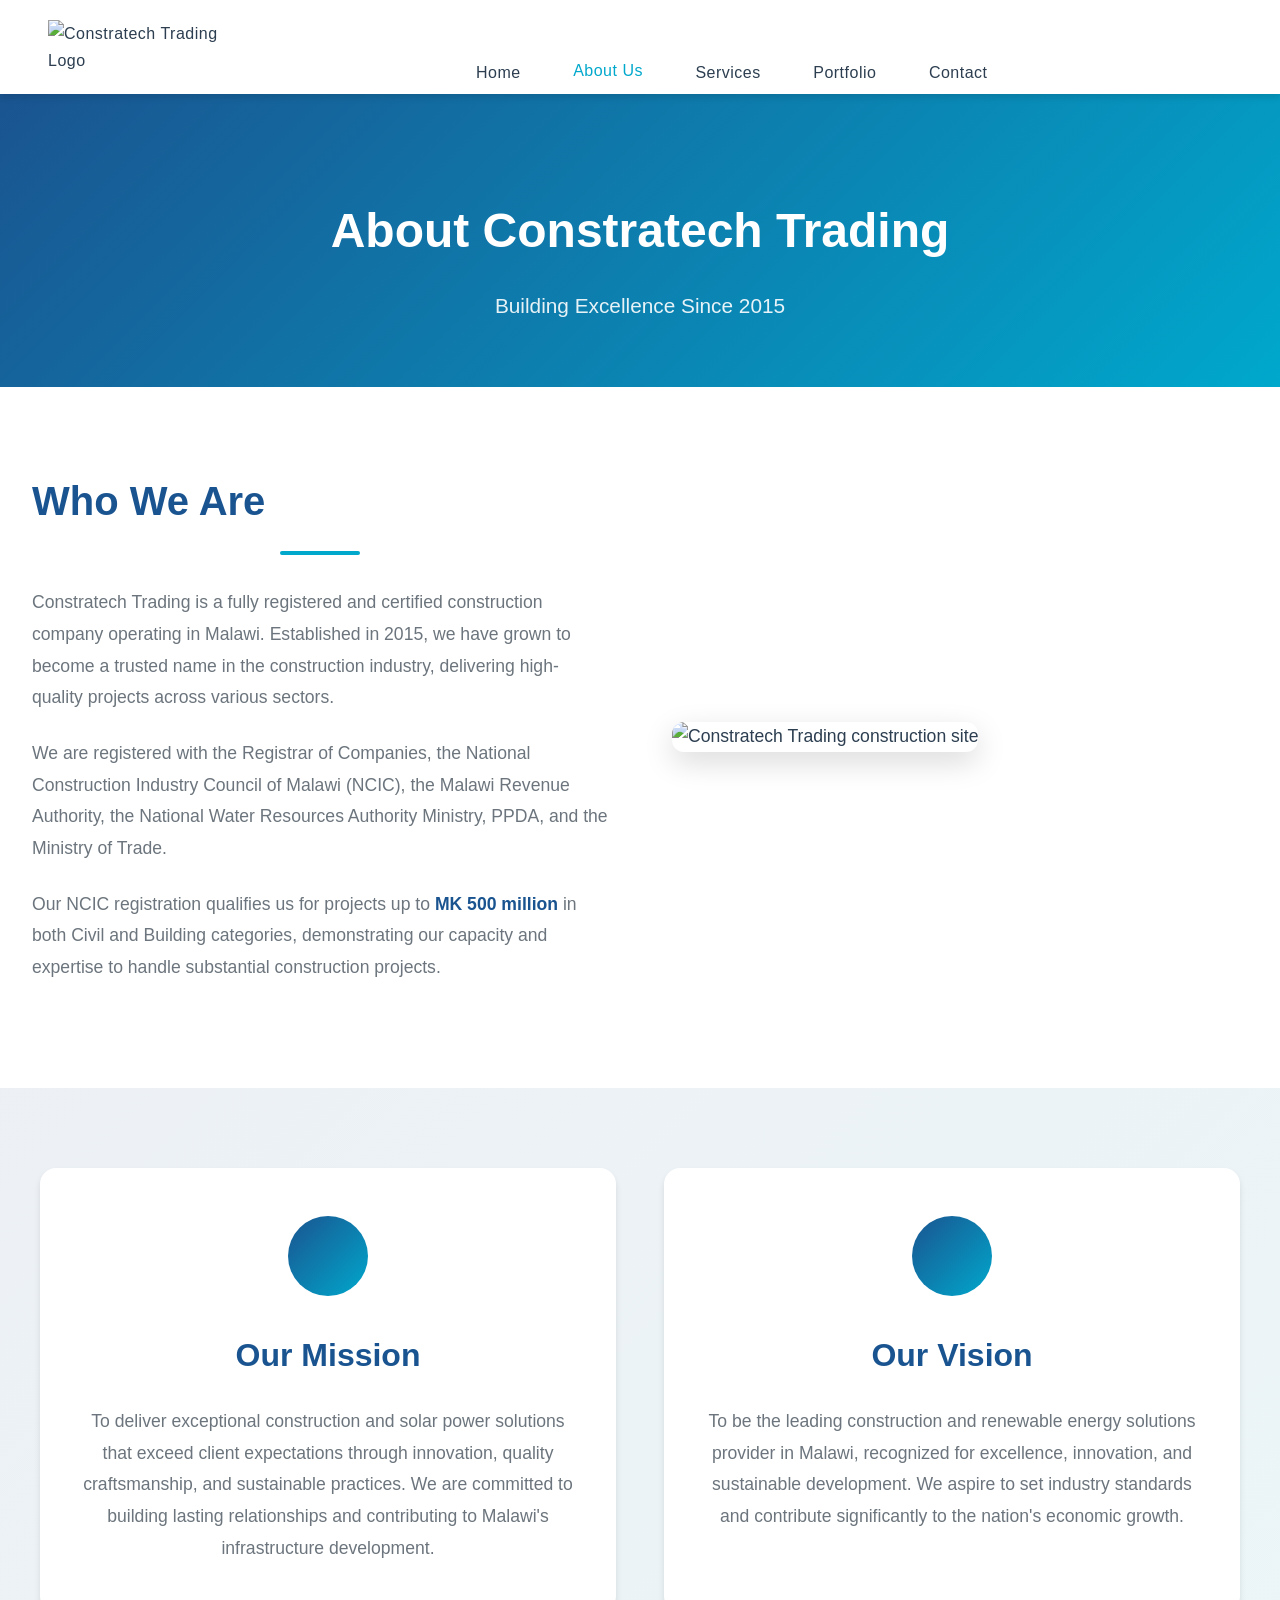
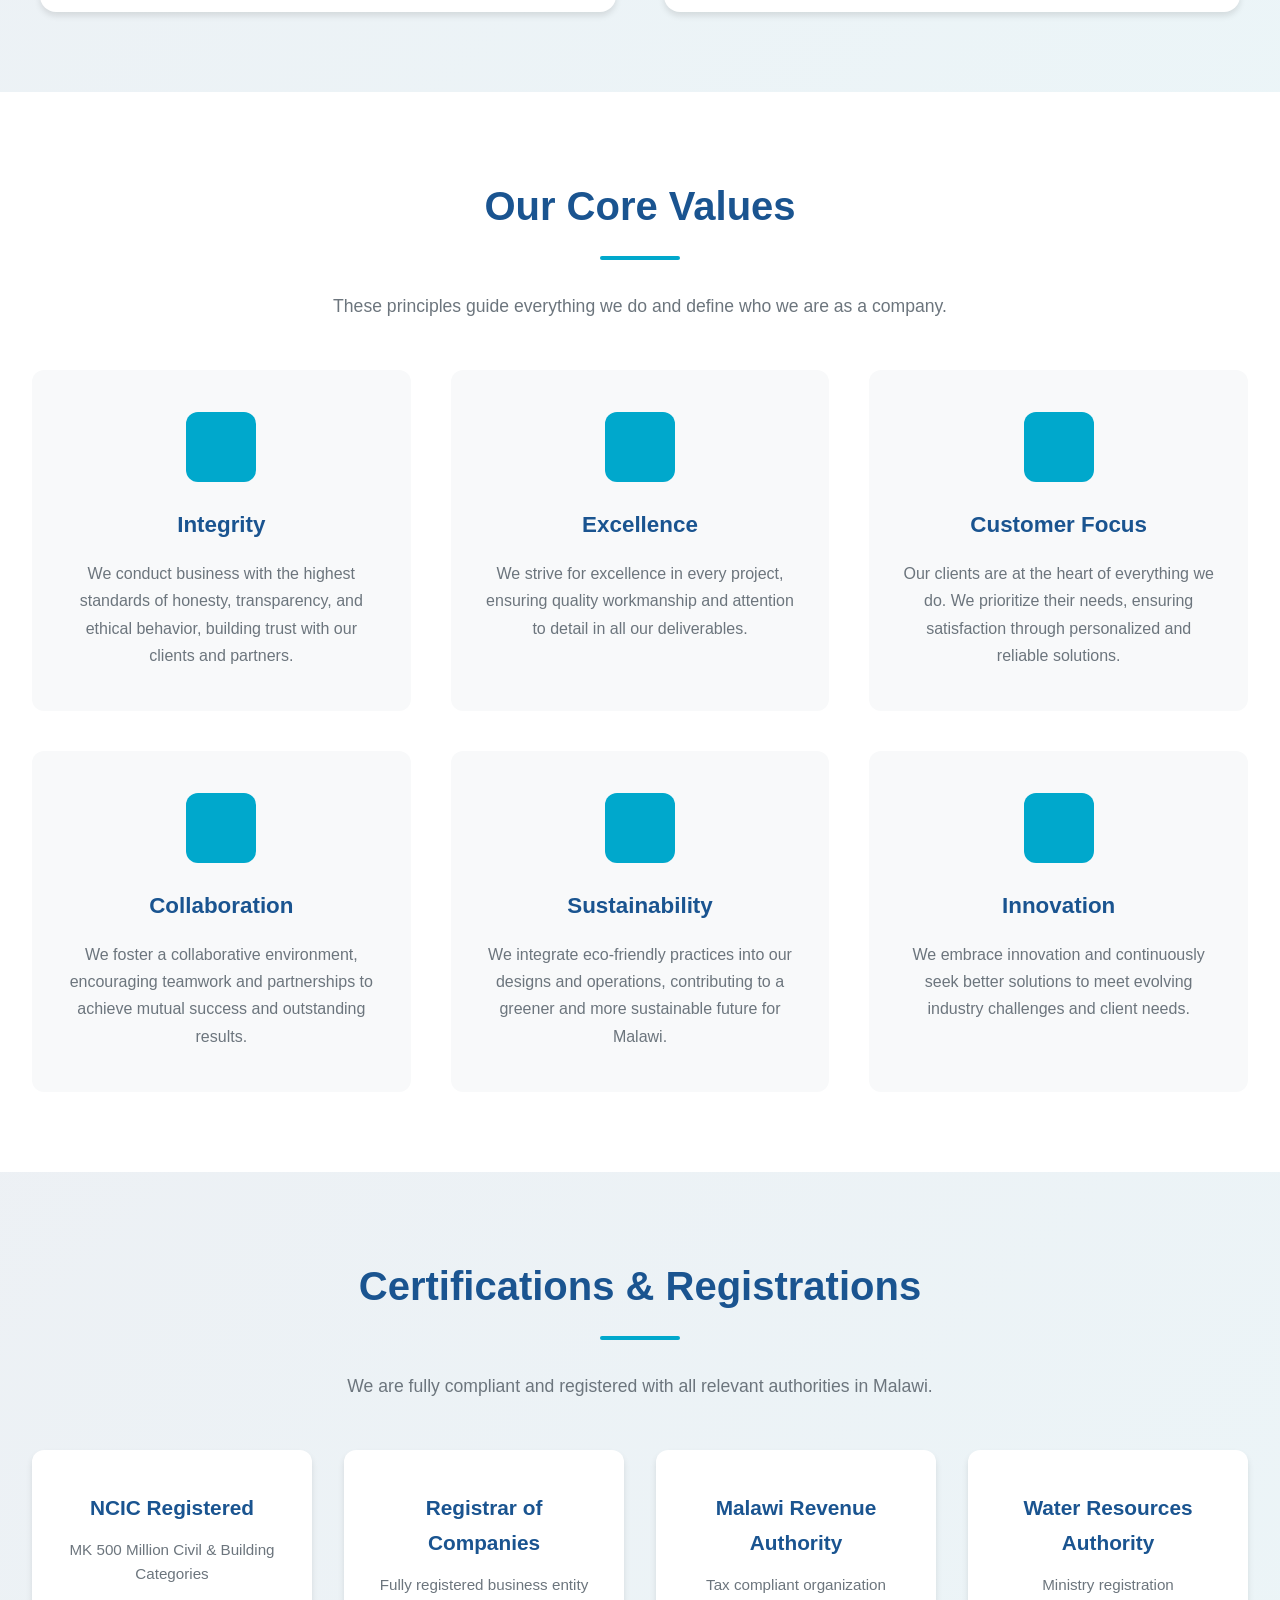
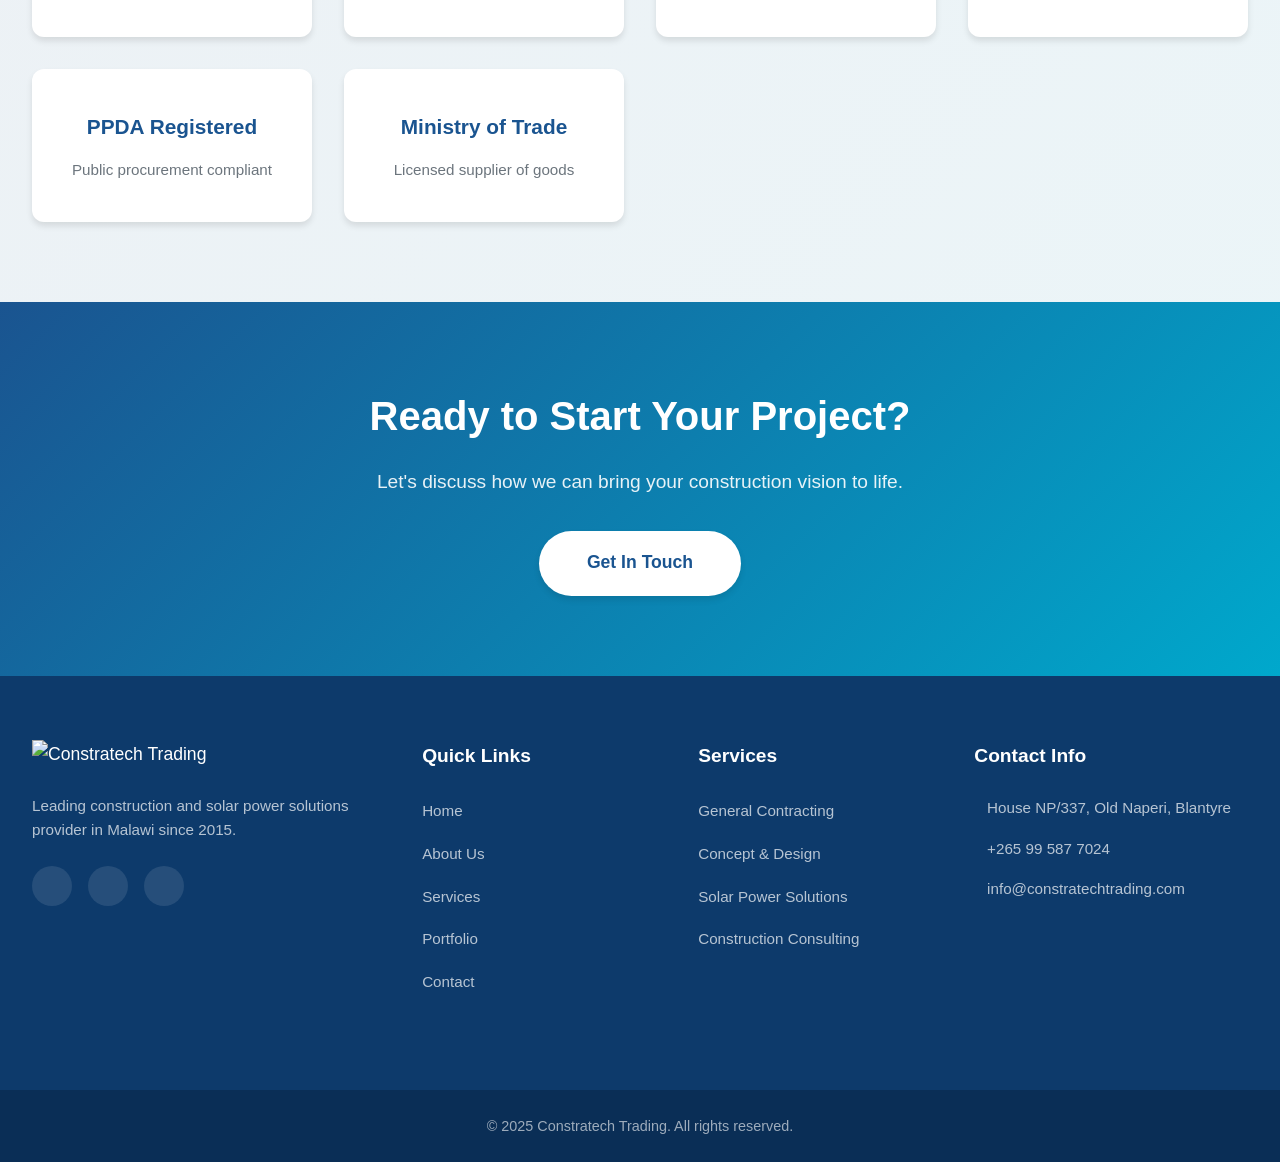
==== about.html @ d58055e9 "updated the whole site" ====
<!DOCTYPE html>
<html lang="en">
<head>
    <meta charset="UTF-8">
    <meta http-equiv="X-UA-Compatible" content="IE=edge">
    <meta name="viewport" content="width=device-width, initial-scale=1.0">
    <link rel="stylesheet" href="https://cdnjs.cloudflare.com/ajax/libs/normalize/7.0.0/normalize.min.css">
    <script src="https://kit.fontawesome.com/1965b02a29.js" crossorigin="anonymous"></script> 
    <!--Fonts-->
    <link href="https://fonts.googleapis.com/css?family=Source+Code+Pro:400,900|Source+Sans+Pro:300,900&display=swap" rel="stylesheet">
    
    <title>About Us - Constratech Trading</title>
    <link rel="stylesheet" href="style.css">
    <link rel="stylesheet" href="about.css">
    <meta name="description" content="Learn more about Constratech Trading - A leading construction and solar solutions company in Malawi since 2015.">
</head>

<body>
    <header>
        <nav class="navbar" id="nav-top">
            <div class="logo">
               <a href="index.html"><img class="img-logo" src="img/logo.jpg" alt="Constratech Trading logo"></a>
           </div>
           <div>
             <ul class="navlinks" id="menu">
               <li><a href="index.html#home" class="Nav__link">home</a></li>
               <li><a href="about.html" class="Nav__link active">about us</a></li>
               <li><a href="index.html#services" class="Nav__link">services</a></li>
               <li><a href="index.html#portfolio" class="Nav__link">portfolio</a></li>
               <li><a href="contact.html" class="Nav__link">contact</a></li>
       </ul>
           </div>
           
          <button class="hamburger">
           <span class="bar"></span>
       </button>
       </nav>
    </header>
    
    <!--Mobile Nav-->
    <nav class="mobile-nav">
   <ul>
        <a href="index.html#home" class="nav__link">Home</a>
        <a href="about.html" class="nav__link active">About Us</a>
        <a href="index.html#services" class="nav__link">Services</a>
        <a href="index.html#portfolio" class="nav__link">Portfolio</a>
        <a href="contact.html" class="nav__link">Contact</a>
  </ul>
    </nav>

    <!-- About Hero Section -->
    <section class="about-hero">
        <div class="about-hero-content">
            <h1>About Constratech Trading</h1>
            <p>Building Excellence Since 2015</p>
        </div>
    </section>

    <!-- Company Overview -->
    <section class="company-overview">
        <div class="overview-container">
            <div class="overview-content">
                <h2>Who We Are</h2>
                <div class="title-underline"></div>
                <p>Constratech Trading is a fully registered and certified construction company operating in Malawi. Established in 2015, we have grown to become a trusted name in the construction industry, delivering high-quality projects across various sectors.</p>
                <p>We are registered with the Registrar of Companies, the National Construction Industry Council of Malawi (NCIC), the Malawi Revenue Authority, the National Water Resources Authority Ministry, PPDA, and the Ministry of Trade.</p>
                <p>Our NCIC registration qualifies us for projects up to <strong>MK 500 million</strong> in both Civil and Building categories, demonstrating our capacity and expertise to handle substantial construction projects.</p>
            </div>
            <div class="overview-image">
                <img src="img/About_Us.jpg" alt="Constratech Trading construction site">
            </div>
        </div>
    </section>

    <!-- Mission & Vision -->
    <section class="mission-vision">
        <div class="mv-container">
            <div class="mv-card">
                <div class="mv-icon">
                    <i class="fa-solid fa-bullseye"></i>
                </div>
                <h3>Our Mission</h3>
                <p>To deliver exceptional construction and solar power solutions that exceed client expectations through innovation, quality craftsmanship, and sustainable practices. We are committed to building lasting relationships and contributing to Malawi's infrastructure development.</p>
            </div>
            
            <div class="mv-card">
                <div class="mv-icon">
                    <i class="fa-solid fa-eye"></i>
                </div>
                <h3>Our Vision</h3>
                <p>To be the leading construction and renewable energy solutions provider in Malawi, recognized for excellence, innovation, and sustainable development. We aspire to set industry standards and contribute significantly to the nation's economic growth.</p>
            </div>
        </div>
    </section>

    <!-- Core Values -->
    <section class="core-values">
        <div class="values-container">
            <h2>Our Core Values</h2>
            <div class="title-underline"></div>
            <p class="values-intro">These principles guide everything we do and define who we are as a company.</p>
            
            <div class="values-grid">
                <div class="value-card">
                    <div class="value-icon">
                        <i class="fa-solid fa-shield-halved"></i>
                    </div>
                    <h4>Integrity</h4>
                    <p>We conduct business with the highest standards of honesty, transparency, and ethical behavior, building trust with our clients and partners.</p>
                </div>

                <div class="value-card">
                    <div class="value-icon">
                        <i class="fa-solid fa-award"></i>
                    </div>
                    <h4>Excellence</h4>
                    <p>We strive for excellence in every project, ensuring quality workmanship and attention to detail in all our deliverables.</p>
                </div>

                <div class="value-card">
                    <div class="value-icon">
                        <i class="fa-solid fa-users"></i>
                    </div>
                    <h4>Customer Focus</h4>
                    <p>Our clients are at the heart of everything we do. We prioritize their needs, ensuring satisfaction through personalized and reliable solutions.</p>
                </div>

                <div class="value-card">
                    <div class="value-icon">
                        <i class="fa-solid fa-handshake"></i>
                    </div>
                    <h4>Collaboration</h4>
                    <p>We foster a collaborative environment, encouraging teamwork and partnerships to achieve mutual success and outstanding results.</p>
                </div>

                <div class="value-card">
                    <div class="value-icon">
                        <i class="fa-solid fa-leaf"></i>
                    </div>
                    <h4>Sustainability</h4>
                    <p>We integrate eco-friendly practices into our designs and operations, contributing to a greener and more sustainable future for Malawi.</p>
                </div>

                <div class="value-card">
                    <div class="value-icon">
                        <i class="fa-solid fa-lightbulb"></i>
                    </div>
                    <h4>Innovation</h4>
                    <p>We embrace innovation and continuously seek better solutions to meet evolving industry challenges and client needs.</p>
                </div>
            </div>
        </div>
    </section>

    <!-- Certifications & Registrations -->
    <section class="certifications">
        <div class="cert-container">
            <h2>Certifications & Registrations</h2>
            <div class="title-underline"></div>
            <p class="cert-intro">We are fully compliant and registered with all relevant authorities in Malawi.</p>
            
            <div class="cert-grid">
                <div class="cert-item">
                    <i class="fa-solid fa-certificate"></i>
                    <h4>NCIC Registered</h4>
                    <p>MK 500 Million Civil & Building Categories</p>
                </div>
                
                <div class="cert-item">
                    <i class="fa-solid fa-building"></i>
                    <h4>Registrar of Companies</h4>
                    <p>Fully registered business entity</p>
                </div>
                
                <div class="cert-item">
                    <i class="fa-solid fa-file-invoice-dollar"></i>
                    <h4>Malawi Revenue Authority</h4>
                    <p>Tax compliant organization</p>
                </div>
                
                <div class="cert-item">
                    <i class="fa-solid fa-water"></i>
                    <h4>Water Resources Authority</h4>
                    <p>Ministry registration</p>
                </div>
                
                <div class="cert-item">
                    <i class="fa-solid fa-gavel"></i>
                    <h4>PPDA Registered</h4>
                    <p>Public procurement compliant</p>
                </div>
                
                <div class="cert-item">
                    <i class="fa-solid fa-store"></i>
                    <h4>Ministry of Trade</h4>
                    <p>Licensed supplier of goods</p>
                </div>
            </div>
        </div>
    </section>

    <!-- CTA Section -->
    <section class="about-cta">
        <div class="cta-content">
            <h2>Ready to Start Your Project?</h2>
            <p>Let's discuss how we can bring your construction vision to life.</p>
            <a href="contact.html" class="cta-button">Get In Touch</a>
        </div>
    </section>

    <!-- Footer -->
    <footer>
        <div class="footer-main">
            <div class="footer-container">
                <div class="footer-column">
                    <div class="footer-logo">
                        <img src="img/logo.jpg" alt="Constratech Trading">
                    </div>
                    <p class="footer-description">
                        Leading construction and solar power solutions provider in Malawi since 2015.
                    </p>
                    <div class="social-links">
                        <a href="#" aria-label="Facebook"><i class="fa-brands fa-facebook"></i></a>
                        <a href="#" aria-label="LinkedIn"><i class="fa-brands fa-linkedin"></i></a>
                        <a href="#" aria-label="Twitter"><i class="fa-brands fa-twitter"></i></a>
                    </div>
                </div>

                <div class="footer-column">
                    <h3>Quick Links</h3>
                    <ul class="footer-links">
                        <li><a href="index.html">Home</a></li>
                        <li><a href="about.html">About Us</a></li>
                        <li><a href="index.html#services">Services</a></li>
                        <li><a href="index.html#portfolio">Portfolio</a></li>
                        <li><a href="contact.html">Contact</a></li>
                    </ul>
                </div>

                <div class="footer-column">
                    <h3>Services</h3>
                    <ul class="footer-links">
                        <li><a href="index.html#services">General Contracting</a></li>
                        <li><a href="index.html#services">Concept & Design</a></li>
                        <li><a href="index.html#services">Solar Power Solutions</a></li>
                        <li><a href="index.html#services">Construction Consulting</a></li>
                    </ul>
                </div>

                <div class="footer-column">
                    <h3>Contact Info</h3>
                    <ul class="footer-contact">
                        <li>
                            <i class="fa fa-map-marker"></i>
                            <span>House NP/337, Old Naperi, Blantyre</span>
                        </li>
                        <li>
                            <i class="fa fa-phone"></i>
                            <span>+265 99 587 7024</span>
                        </li>
                        <li>
                            <i class="fa fa-envelope"></i>
                            <span>info@constratechtrading.com</span>
                        </li>
                    </ul>
                </div>
            </div>
        </div>
        
        <div class="footer-bottom">
            <p>&copy; 2025 Constratech Trading. All rights reserved.</p>
        </div>
    </footer>

    <script src="index.js"></script>
</body>
</html>
---- style.css ----
*,
*::before,
*::after {
    box-sizing: border-box;
    margin: 0;
}
/**/
/* Custom Properties, update these for your own design */

:root {
    --ff-primary: "Raleway", "Segoe UI", Helvetica, sans-serif;
    --ff-secondary: 'Source Code Pro', monospace;
    
    --fw-light: 300;
    --fw-reg: 400;
    --fw-medium: 500;
    --fw-bold: 700;
    
    --clr-primary: #1a5490;
    --clr-primary-dark: #0d3a6b;
    --clr-accent: #00a8cc;
    --clr-accent-light: #5fc4e3;
    --clr-dark: #2c3e50;
    --clr-light: #f8f9fa;
    --clr-white: #ffffff;
    --clr-gray: #6c757d;
    --clr-gray-light: #e9ecef;
    
    --fs-h1: 3rem;
    --fs-h2: 2.5rem;
    --fs-h3: 1.75rem;
    --fs-body: 1.1rem;
    --fs-small: 0.95rem;
    
    --bs: 0 4px 6px rgba(0,0,0,.1);
    --bs-lg: 0 10px 30px rgba(0,0,0,.15);
    --transition: all 0.3s ease;
}
/* General styles*/

body {
    color: var(--clr-dark);
    margin: 0;
    font-family: var(--ff-primary);
    font-size: var(--fs-body);
    line-height: 1.7;
    background-color: var(--clr-light);
    -webkit-font-smoothing: antialiased;
    -moz-osx-font-smoothing: grayscale;
}

strong {font-weight: var(--fw-bold);}

section {
  background-color: var(--clr-white);
  padding: 4rem 2rem;
}

html {
    scroll-behavior: smooth;
}

.section-title {
    font-size: var(--fs-h2);
    font-weight: var(--fw-bold);
    color: var(--clr-primary);
    text-align: center;
    margin-bottom: 1rem;
    text-transform: capitalize;
}

.title-underline {
    width: 80px;
    height: 4px;
    background: var(--clr-accent);
    margin: 0 auto 2rem;
    border-radius: 2px;
}

.section-description {
    text-align: center;
    max-width: 800px;
    margin: 0 auto 3rem;
    color: var(--clr-gray);
    font-size: var(--fs-body);
    line-height: 1.8;
}


/*Nav*/
.navbar {
    background-color: var(--clr-white);
    box-shadow: var(--bs);
    display: flex;
    flex-direction: row;
    align-items: center;
    padding: 0.5rem 2rem;
    position: sticky;
    top: 0;
    z-index: 100;
    font-family: var(--ff-primary);
    font-size: 1rem;
  }
  .navlinks{
    padding-left: 200px;
    position: absolute;
    margin: 0;
  }
   .logo{
   width: 220px;
   float: left;
  }
  .img-logo{
    position:relative;
    width: 100%;
    display: block;
  }
  .navbar li {
    display: inline-block;
    margin: 0 0.5rem;
    list-style: none;
  }
  .navbar a {
    display: block;
    padding: 0.75rem 1rem;
    color: var(--clr-dark);
    text-decoration: none;
    font-weight: var(--fw-medium);
    letter-spacing: 0.5px;
    transition: var(--transition);
    text-transform: capitalize;
    
         
  }
  @media only screen and (max-width:993px) {
    
    .navbar ul{
        display: none;
       
    }
    
  }
  /*Mobile Nav*/
  /*mobile nav*/


.mobile-nav{
  position: fixed;
  top: 0;
  left: 0;
  width: 100%;
  min-height: 100vh;
  display: block;
  z-index: 98;
  background: linear-gradient(135deg, var(--clr-primary) 0%, var(--clr-accent) 100%);
  transition: transform 500ms cubic-bezier(.5, 0, .5, 1);
  padding-top: 80px;
  transform: translateX(100%);
}
.mobile-nav.is-active{
  left: 0;
  transform: translateX(0);
}

.mobile-nav a{
  display: block;
  text-align: center;
  padding: 1.2rem 1rem;
  text-decoration: none;
  color: var(--clr-white);
  margin: 0.5rem 2rem;
  font-size: 1.3rem;
  font-weight: var(--fw-medium);
  border-radius: 8px;
  transition: var(--transition);
}
.mobile-nav a:hover{
  background-color: rgba(255, 255, 255, 0.1);
  transform: translateX(10px);
}
/*media */
@media (min-width: 992px) {
  
.hamburger, .mobile_nav{
  display: none;
}  
}
  

  .navbar a:hover,
  .navbar a.active {
    color: var(--clr-accent);
    transform: translateY(-2px);
  }

  /*hero*/
  .hero-container {
    width: 100%;
    min-height: 90vh;
    background-image: linear-gradient(135deg, rgba(26, 84, 144, 0.85), rgba(0, 168, 204, 0.75)), url("img/Hero2.JPEG");
    background-position: center;
    background-repeat: no-repeat;
    background-size: cover;
    background-attachment: fixed;
    position: relative;
    display: flex;
    align-items: center;
    justify-content: center;
    padding: 2rem;
    color: var(--clr-white);
  }
  .hero-title {
    font-size: 3.5rem;
    font-weight: var(--fw-bold);
    font-family: var(--ff-primary);
    text-align: center;
    margin-bottom: 1rem;
    color: var(--clr-white);
    text-shadow: 2px 2px 4px rgba(0,0,0,0.3);
  }
  .hero-subtitle {
    font-size: 1.8rem;
    font-weight: var(--fw-light);
    font-family: var(--ff-primary);
    text-align: center;
    margin-bottom: 2rem;
    color: var(--clr-white);
    text-shadow: 1px 1px 2px rgba(0,0,0,0.2);
  }
  .hero-description {
    color: var(--clr-white);
    max-width: 700px;
    margin: 0 auto 2.5rem;
    font-size: 1.15rem;
    text-align: center;
    line-height: 1.8;
    text-shadow: 1px 1px 2px rgba(0,0,0,0.2);
  }
  
  .hero-button{
    display: inline-block;
    background-color: var(--clr-white);
    color: var(--clr-primary);
    padding: 1rem 2.5rem;
    font-size: 1.1rem;
    font-weight: var(--fw-medium);
    text-decoration: none;
    border-radius: 50px;
    border: none;
    cursor: pointer;
    transition: var(--transition);
    box-shadow: var(--bs);
  }
  .hero-button:hover{
    background-color: var(--clr-accent);
    color: var(--clr-white);
    transform: translateY(-3px);
    box-shadow: var(--bs-lg);
  }
  .center{
    display: flex;
    justify-content: center;
    align-items: center;
  }
  .hero-column{
    text-align: center;
    max-width: 1200px;
    width: 100%;
  }
  /*media queries*/
  @media only screen and (max-width: 1020px) {
    .hero-container{
      min-height: 70vh;
      background-attachment: scroll;
    }
    .hero-title {
      font-size: 2.5rem;
    }
    .hero-subtitle {
      font-size: 1.4rem;
    }
    .hero-description{
      font-size: 1rem;
    }
  } 
  @media (max-width: 780px) {
    .hero-container{
      min-height: 60vh;
    }
    .hero-title{
      font-size: 2rem;
    }
    .hero-subtitle{
      font-size: 1.2rem;
    }
    .hero-description{
      font-size: 0.95rem;
      padding: 0 1rem;
    }
    .hero-button{
      padding: 0.8rem 2rem;
      font-size: 1rem;
    }
  }
 

   /*hamburger*/
   .hamburger {
    padding: 0.8em;
    background: var(--clr-white);
    border: 2px solid var(--clr-primary);
    border-radius: 8px;
    cursor: pointer;
    position: absolute;
    right: 1.5em;
    top: 0.8em;
    z-index: 1000;
    transition: var(--transition);
    box-shadow: var(--bs);
  }

  .hamburger:hover {
    background: var(--clr-accent);
    border-color: var(--clr-accent);
    transform: scale(1.05);
  }

  .hamburger .bar, .hamburger::after, .hamburger::before{
    content: '';
    background: var(--clr-primary);
    display: block;
    width: 1.8em;
    height: 3px;
    border-radius: 3px;
    transition: var(--transition);
    margin: 5px 0;
  }

  .hamburger:hover .bar,
  .hamburger:hover::after,
  .hamburger:hover::before {
    background: var(--clr-white);
  }

  .hamburger.is-active {
    background: var(--clr-primary);
    border-color: var(--clr-primary);
  }

  .hamburger.is-active .bar,
  .hamburger.is-active::after,
  .hamburger.is-active::before {
    background: var(--clr-white);
  }

  .hamburger.is-active::before{
    transform: rotate(135deg) translate(7px, -7px);
  }
  .hamburger.is-active::after{
    transform: rotate(-135deg) translate(7px, 7px);
  }

  .hamburger.is-active .bar{
    opacity: 0;
  }


 /*About*/
 /*.about{
  height: 25vh;
  padding-top: 20px;
  margin-bottom: 100px;
  
 
 }
 .about_text{
  text-justify: distribute-all-lines;
  font-family: var(--ff-secondary);
  font-size: var(--fs-h3);
  width: 50%;
  display: flex;
  flex-wrap: nowrap;
  justify-content: end;
 
  
}
.about_text li{
  list-style:none;
  font-size: var(--fs-h3);
  font-family: var(--ff-primary);
  
}
.highlight{
  color: white;
  font-size: var(--fs-h3);
  font-family: var(--ff-primary);
}
.about_title{
  
  text-align: center;
  color: var(--clr-dark);
  margin-bottom: 1px;
  letter-spacing: 1px;
  white-space: nowrap;
  overflow: hidden;
  text-overflow: ellipsis;
  margin-top: 20px;
 font-family: var(--ff-pri);
 font-size: var(--fs-h3);
    padding-bottom: 10px;
  
}*/
/*About 2
.about_container{
  display: grid;
  grid-template-columns: 1fr 1fr;
  background-color:white;
  width: 100%;
  justify-content: center;
  
  

}
#sec-1 {
  background-color: var(--txtaccent);
}
#sec-1 .article{
  

  padding-top: 2px;
  text-align: center;
  margin: 0px 25px;
}
#sec-1 .article h1{
  font-size: 1.85rem;
  color: var(--haccent);
  font-weight: 700;
  text-transform: uppercase;
}
#sec-1 .article h2{
  font-size: 1.1rem;
  font-weight: 700;
  color: var(--textaccent3);
}
#sec-1 .article p{
  font-size: var(--fs-h3);
  margin: 1.3rem 0px 1.1rem;
  line-height: 1.5;
  text-align: justify;
  
}
#sec-1 .article a{
  color: var(--txtaccent);
  
  text-transform: uppercase;
  text-decoration: none;
  padding: 6px 10px;
  
  
  width: fit-content;
}
#sec-1 .aside {
  
  height:auto;
 
}
#sec-1 .aside img{
  max-width: 100%;
  
}
*/
  
  
/*Services*/

.icon-wrapper {
  display: flex;
  justify-content: center;
  align-items: center;
  margin-bottom: 1.5rem;
}

i.fa-solid {
  color: var(--clr-accent);
  font-size: 3rem;
  transition: var(--transition);
}

.our-services{
  background-color: var(--clr-light);
}

.service_title{
  text-align: center;
  color: var(--clr-primary);
  margin-bottom: 3rem;
  font-family: var(--ff-primary);
  font-size: var(--fs-h3);
  font-weight: var(--fw-bold);
  text-transform: capitalize;
}

.services{
  display: grid;
  grid-template-columns: repeat(auto-fit, minmax(280px, 1fr));
  gap: 2rem;
  max-width: 1200px;
  margin: 0 auto;
  padding: 0 2rem;
}

.service{
  padding: 2.5rem 2rem;
  background-color: var(--clr-white);
  border-radius: 12px;
  box-shadow: var(--bs);
  transition: var(--transition);
  text-align: center;
  border: 1px solid var(--clr-gray-light);
}

.service-name {
  font-size: 1.3rem;
  font-weight: var(--fw-bold);
  color: var(--clr-primary);
  margin-bottom: 1rem;
  text-transform: capitalize;
}

.service:hover{
  background-color: var(--clr-white);
  cursor: pointer;
  transform: translateY(-10px);
  box-shadow: var(--bs-lg);
  border-color: var(--clr-accent);
}

.service:hover i.fa-solid {
  color: var(--clr-primary);
  transform: scale(1.1);
}

.service p{
  color: var(--clr-gray);
  font-size: var(--fs-body);
  line-height: 1.7;
}
/*media queries*/
@media screen and (max-width:1190px){
  .services{
    grid-template-columns: repeat(auto-fit, minmax(250px, 1fr));
    gap: 1.5rem;
  }
}
@media screen and (max-width:680px){
  .services{
    grid-template-columns: 1fr;
    padding: 0 1rem;
  }
  .service{
    padding: 2rem 1.5rem;
  }
}

/*Gallery section*/
.project-head h1{
  font-weight: 200;
  margin-left: 30px;
  font-size: xx-large;

}
.container{
  padding: 4rem 2rem;
  width: 100%;
  max-width: 1400px;
  margin: 0 auto;
}
.photo-gallery{
    width: 100%;
    margin: 2rem auto 0;
    display: grid;
    grid-template-columns: repeat(auto-fit, minmax(320px, 1fr));
    gap: 1.5rem;
}
.photo{
    position: relative;
    height: auto;
    overflow: hidden;
    border-radius: 8px;
    box-shadow: var(--bs);
    transition: var(--transition);
}
.photo:hover{
    transform: translateY(-5px);
    box-shadow: var(--bs-lg);
}
.container .photo img{
    max-width: 100%;
    display: block;
    transition: var(--transition);
}
.photo:hover img{
    transform: scale(1.05);
    
}

.container .gallery-filter{
	padding: 0 15px;
	width: 100%;
	text-align: justify;
	margin-bottom: 20px;
}
.container .gallery-filter .filter-item{
	color: black;
	font-size: 18px;
	text-transform: uppercase;
	display: inline-block;
	margin:0 10px;
	cursor: pointer;
	border-bottom: 2px solid transparent;
	line-height: 1.2;
	transition: all 0.3s ease;
}
.container .gallery-filter .filter-item.active{
	color: aqua;
	border-color : blue;
}
.container .photo.show{
	animation: fadeIn 0.5s ease;
}
@keyframes fadeIn{
	0%{
		opacity: 0;
	}
	100%{
		opacity: 1;
	}
}
.container .photo.hide{
	display: none;
}

/*media queries*/
@media only screen and (max-width: 1020px) {
  .photo-gallery{
    grid-template-columns: repeat(auto-fit, minmax(280px, 1fr));
    gap: 1rem;
  }
}
@media screen and (max-width: 778px) {
  .container{
    padding: 3rem 1rem;
  }
  .photo-gallery{
    grid-template-columns: 1fr;
    gap: 1rem;
  }
}
/*footer*/
footer {
  background-color: var(--clr-primary-dark);
  color: var(--clr-white);
}

.footer-main {
  padding: 4rem 2rem 2rem;
}
/*.contact-us{
  max-width: 95%;
  height: 350px;
  margin: auto;
  display: flex;
  flex-wrap: wrap;
  padding: 8px;
  background: rgb(223, 245, 238);
 
}
.Quick-links{
  width: 100%;
  height: auto;
  flex: 33%;
}
.Quick-links ul{
  list-style: none;
    margin: 0;
    padding: 0;
    text-align: left;
  }
  
  .Quick-links li {
    margin-bottom: 10px;
    text-align: center;
    list-style: none;
    justify-content: flex-start;
    font-size: var(--fs-h3);
    font-family: var(--ff-secondary); 
    text-decoration-line: none;
  }
  .Quick-links h3{
    font-size: var(--fs-h3);
    text-align: center;
  }

.contact-map{
  width: 80%;
  height: auto;
  flex: 33%;
  padding: 10px;
}
.contact-map iframe{
  width: 100%;
  height: 100%;
}
.contact-details{
  width: 100%;
  height: auto;
  flex: 33%;
}
.contact-details h3{
  font-size: var(--fs-h3);
  text-align: center;
}
.contact-details ul{
  list-style: none;
    margin: 0;
    padding: 0;
    text-align: left;
  }
  .contact-details li {
    margin-bottom: 10px;
    text-align: center;
    list-style: none;
    justify-content: flex-start;
    font-size: var(--fs-h3);
    font-family: var(--ff-secondary); 
    text-decoration-line: none;
  }
.contact-details h3{
  text-align: left;
}
.footer-logo img{
  width: 100%;
  height: auto;

}*/
.footer-container {
  max-width: 1400px;
  margin: 0 auto;
  display: grid;
  grid-template-columns: 1.5fr 1fr 1fr 1.2fr;
  gap: 3rem;
}

.footer-column {
  text-align: left;
}

/* Footer Logo Section */
.footer-logo {
  margin-bottom: 1.5rem;
}

.footer-logo img {
  width: 180px;
  height: auto;
  display: block;
}

.footer-description {
  color: rgba(255, 255, 255, 0.7);
  font-size: 0.95rem;
  line-height: 1.6;
  margin-bottom: 1.5rem;
}

/* Social Links */
.social-links {
  display: flex;
  gap: 1rem;
}

.social-links a {
  width: 40px;
  height: 40px;
  background-color: rgba(255, 255, 255, 0.1);
  border-radius: 50%;
  display: flex;
  align-items: center;
  justify-content: center;
  color: var(--clr-white);
  font-size: 1.2rem;
  transition: var(--transition);
}

.social-links a:hover {
  background-color: var(--clr-accent);
  transform: translateY(-3px);
}

/* Footer Headings */
.footer-column h3 {
  margin-bottom: 1.5rem;
  font-family: var(--ff-primary);
  font-size: 1.2rem;
  font-weight: var(--fw-bold);
  color: var(--clr-white);
}

/* Footer Links */
.footer-links {
  list-style: none;
  margin: 0;
  padding: 0;
}

.footer-links li {
  margin-bottom: 0.8rem;
}

.footer-links a {
  color: rgba(255, 255, 255, 0.7);
  text-decoration: none;
  font-size: 0.95rem;
  transition: var(--transition);
  display: inline-block;
}

.footer-links a:hover {
  color: var(--clr-accent);
  padding-left: 5px;
}

/* Footer Contact */
.footer-contact {
  list-style: none;
  margin: 0;
  padding: 0;
}

.footer-contact li {
  display: flex;
  align-items: start;
  margin-bottom: 1rem;
  color: rgba(255, 255, 255, 0.7);
  font-size: 0.95rem;
  line-height: 1.6;
}

.footer-contact li i {
  margin-right: 0.8rem;
  color: var(--clr-accent);
  font-size: 1.1rem;
  margin-top: 0.2rem;
  flex-shrink: 0;
}

.footer-contact li span {
  flex: 1;
}

/* Footer Bottom */
.footer-bottom {
  background-color: rgba(0, 0, 0, 0.2);
  padding: 1.5rem 2rem;
  text-align: center;
  margin-top: 3rem;
}

.footer-bottom p {
  color: rgba(255, 255, 255, 0.6);
  font-size: 0.9rem;
  margin: 0;
}

/* Footer Responsive */
@media only screen and (max-width: 968px) {
  .footer-container {
    grid-template-columns: repeat(2, 1fr);
    gap: 2.5rem;
  }
  
  .footer-column:first-child {
    grid-column: 1 / -1;
    text-align: center;
  }
  
  .footer-logo img {
    margin: 0 auto;
  }
  
  .social-links {
    justify-content: center;
  }
}

@media only screen and (max-width: 680px) {
  .footer-main {
    padding: 3rem 1rem 1.5rem;
  }
  
  .footer-container {
    grid-template-columns: 1fr;
    gap: 2rem;
  }
  
  .footer-column {
    text-align: center;
  }
  
  .footer-column:first-child {
    grid-column: 1;
  }
  
  .footer-logo img {
    margin: 0 auto;
  }
  
  .footer-contact li {
    justify-content: center;
  }
  
  .footer-links {
    text-align: center;
  }
  
  .social-links {
    justify-content: center;
  }
  
  .footer-bottom {
    padding: 1.2rem 1rem;
  }
}
---- about.css ----
/* About Page Styles */

/* About Hero Section */
.about-hero {
    background: linear-gradient(135deg, var(--clr-primary) 0%, var(--clr-accent) 100%);
    padding: 6rem 2rem 4rem;
    text-align: center;
    color: var(--clr-white);
}

.about-hero-content h1 {
    font-size: 3rem;
    font-weight: var(--fw-bold);
    margin-bottom: 1rem;
    color: var(--clr-white);
}

.about-hero-content p {
    font-size: 1.3rem;
    color: rgba(255, 255, 255, 0.9);
}

/* Company Overview Section */
.company-overview {
    padding: 5rem 2rem;
    background-color: var(--clr-white);
}

.overview-container {
    max-width: 1400px;
    margin: 0 auto;
    display: grid;
    grid-template-columns: 1fr 1fr;
    gap: 4rem;
    align-items: center;
}

.overview-content h2 {
    font-size: var(--fs-h2);
    color: var(--clr-primary);
    margin-bottom: 1rem;
    font-weight: var(--fw-bold);
}

.overview-content p {
    color: var(--clr-gray);
    font-size: 1.1rem;
    line-height: 1.8;
    margin-bottom: 1.5rem;
}

.overview-content p strong {
    color: var(--clr-primary);
}

.overview-image img {
    width: 100%;
    height: auto;
    border-radius: 12px;
    box-shadow: var(--bs-lg);
}

/* Mission & Vision Section */
.mission-vision {
    padding: 5rem 2rem;
    background: linear-gradient(135deg, rgba(26, 84, 144, 0.05) 0%, rgba(0, 168, 204, 0.05) 100%);
}

.mv-container {
    max-width: 1200px;
    margin: 0 auto;
    display: grid;
    grid-template-columns: repeat(2, 1fr);
    gap: 3rem;
}

.mv-card {
    background-color: var(--clr-white);
    padding: 3rem 2.5rem;
    border-radius: 16px;
    box-shadow: var(--bs);
    text-align: center;
    transition: var(--transition);
}

.mv-card:hover {
    transform: translateY(-10px);
    box-shadow: var(--bs-lg);
}

.mv-icon {
    width: 80px;
    height: 80px;
    background: linear-gradient(135deg, var(--clr-primary) 0%, var(--clr-accent) 100%);
    border-radius: 50%;
    display: flex;
    align-items: center;
    justify-content: center;
    margin: 0 auto 2rem;
}

.mv-icon i {
    color: var(--clr-white);
    font-size: 2.5rem;
}

.mv-card h3 {
    font-size: 2rem;
    color: var(--clr-primary);
    margin-bottom: 1.5rem;
    font-weight: var(--fw-bold);
}

.mv-card p {
    color: var(--clr-gray);
    font-size: 1.1rem;
    line-height: 1.8;
}

/* Core Values Section */
.core-values {
    padding: 5rem 2rem;
    background-color: var(--clr-white);
}

.values-container {
    max-width: 1400px;
    margin: 0 auto;
    text-align: center;
}

.values-container h2 {
    font-size: var(--fs-h2);
    color: var(--clr-primary);
    margin-bottom: 1rem;
    font-weight: var(--fw-bold);
}

.values-intro {
    font-size: 1.1rem;
    color: var(--clr-gray);
    max-width: 700px;
    margin: 0 auto 3rem;
}

.values-grid {
    display: grid;
    grid-template-columns: repeat(auto-fit, minmax(320px, 1fr));
    gap: 2.5rem;
    margin-top: 3rem;
}

.value-card {
    background-color: var(--clr-light);
    padding: 2.5rem 2rem;
    border-radius: 12px;
    transition: var(--transition);
    border: 2px solid transparent;
}

.value-card:hover {
    border-color: var(--clr-accent);
    background-color: var(--clr-white);
    transform: translateY(-5px);
    box-shadow: var(--bs);
}

.value-icon {
    width: 70px;
    height: 70px;
    background-color: var(--clr-accent);
    border-radius: 12px;
    display: flex;
    align-items: center;
    justify-content: center;
    margin: 0 auto 1.5rem;
    transition: var(--transition);
}

.value-card:hover .value-icon {
    background: linear-gradient(135deg, var(--clr-primary) 0%, var(--clr-accent) 100%);
    transform: scale(1.1);
}

.value-icon i {
    color: var(--clr-white);
    font-size: 2rem;
}

.value-card h4 {
    font-size: 1.4rem;
    color: var(--clr-primary);
    margin-bottom: 1rem;
    font-weight: var(--fw-bold);
}

.value-card p {
    color: var(--clr-gray);
    font-size: 1rem;
    line-height: 1.7;
}

/* Certifications Section */
.certifications {
    padding: 5rem 2rem;
    background: linear-gradient(135deg, rgba(26, 84, 144, 0.05) 0%, rgba(0, 168, 204, 0.05) 100%);
}

.cert-container {
    max-width: 1400px;
    margin: 0 auto;
    text-align: center;
}

.cert-container h2 {
    font-size: var(--fs-h2);
    color: var(--clr-primary);
    margin-bottom: 1rem;
    font-weight: var(--fw-bold);
}

.cert-intro {
    font-size: 1.1rem;
    color: var(--clr-gray);
    max-width: 700px;
    margin: 0 auto 3rem;
}

.cert-grid {
    display: grid;
    grid-template-columns: repeat(auto-fit, minmax(280px, 1fr));
    gap: 2rem;
    margin-top: 3rem;
}

.cert-item {
    background-color: var(--clr-white);
    padding: 2.5rem 2rem;
    border-radius: 12px;
    box-shadow: var(--bs);
    transition: var(--transition);
}

.cert-item:hover {
    transform: translateY(-5px);
    box-shadow: var(--bs-lg);
}

.cert-item i {
    font-size: 3rem;
    color: var(--clr-accent);
    margin-bottom: 1.5rem;
}

.cert-item h4 {
    font-size: 1.3rem;
    color: var(--clr-primary);
    margin-bottom: 0.8rem;
    font-weight: var(--fw-bold);
}

.cert-item p {
    color: var(--clr-gray);
    font-size: 0.95rem;
    line-height: 1.6;
}

/* CTA Section */
.about-cta {
    padding: 5rem 2rem;
    background: linear-gradient(135deg, var(--clr-primary) 0%, var(--clr-accent) 100%);
    text-align: center;
}

.cta-content h2 {
    font-size: 2.5rem;
    color: var(--clr-white);
    margin-bottom: 1rem;
    font-weight: var(--fw-bold);
}

.cta-content p {
    font-size: 1.2rem;
    color: rgba(255, 255, 255, 0.9);
    margin-bottom: 2rem;
}

.cta-button {
    display: inline-block;
    padding: 1.1rem 3rem;
    background-color: var(--clr-white);
    color: var(--clr-primary);
    text-decoration: none;
    border-radius: 50px;
    font-size: 1.1rem;
    font-weight: var(--fw-bold);
    transition: var(--transition);
    box-shadow: var(--bs);
}

.cta-button:hover {
    transform: translateY(-3px);
    box-shadow: var(--bs-lg);
    background-color: var(--clr-light);
}

/* Responsive Design */
@media screen and (max-width: 968px) {
    .about-hero-content h1 {
        font-size: 2.5rem;
    }

    .overview-container {
        grid-template-columns: 1fr;
        gap: 3rem;
    }

    .overview-image {
        order: -1;
    }

    .mv-container {
        grid-template-columns: 1fr;
        gap: 2rem;
    }

    .values-grid {
        grid-template-columns: repeat(auto-fit, minmax(280px, 1fr));
        gap: 2rem;
    }

    .cert-grid {
        grid-template-columns: repeat(auto-fit, minmax(250px, 1fr));
    }
}

@media screen and (max-width: 680px) {
    .about-hero {
        padding: 4rem 1rem 3rem;
    }

    .about-hero-content h1 {
        font-size: 2rem;
    }

    .about-hero-content p {
        font-size: 1.1rem;
    }

    .company-overview {
        padding: 3rem 1rem;
    }

    .overview-content h2 {
        font-size: 2rem;
    }

    .mission-vision {
        padding: 3rem 1rem;
    }

    .mv-card {
        padding: 2.5rem 2rem;
    }

    .mv-card h3 {
        font-size: 1.6rem;
    }

    .core-values {
        padding: 3rem 1rem;
    }

    .values-container h2 {
        font-size: 2rem;
    }

    .values-grid {
        grid-template-columns: 1fr;
        gap: 1.5rem;
    }

    .certifications {
        padding: 3rem 1rem;
    }

    .cert-container h2 {
        font-size: 2rem;
    }

    .cert-grid {
        grid-template-columns: 1fr;
    }

    .about-cta {
        padding: 3rem 1rem;
    }

    .cta-content h2 {
        font-size: 2rem;
    }

    .cta-content p {
        font-size: 1.1rem;
    }

    .cta-button {
        padding: 1rem 2.5rem;
        font-size: 1rem;
    }
}
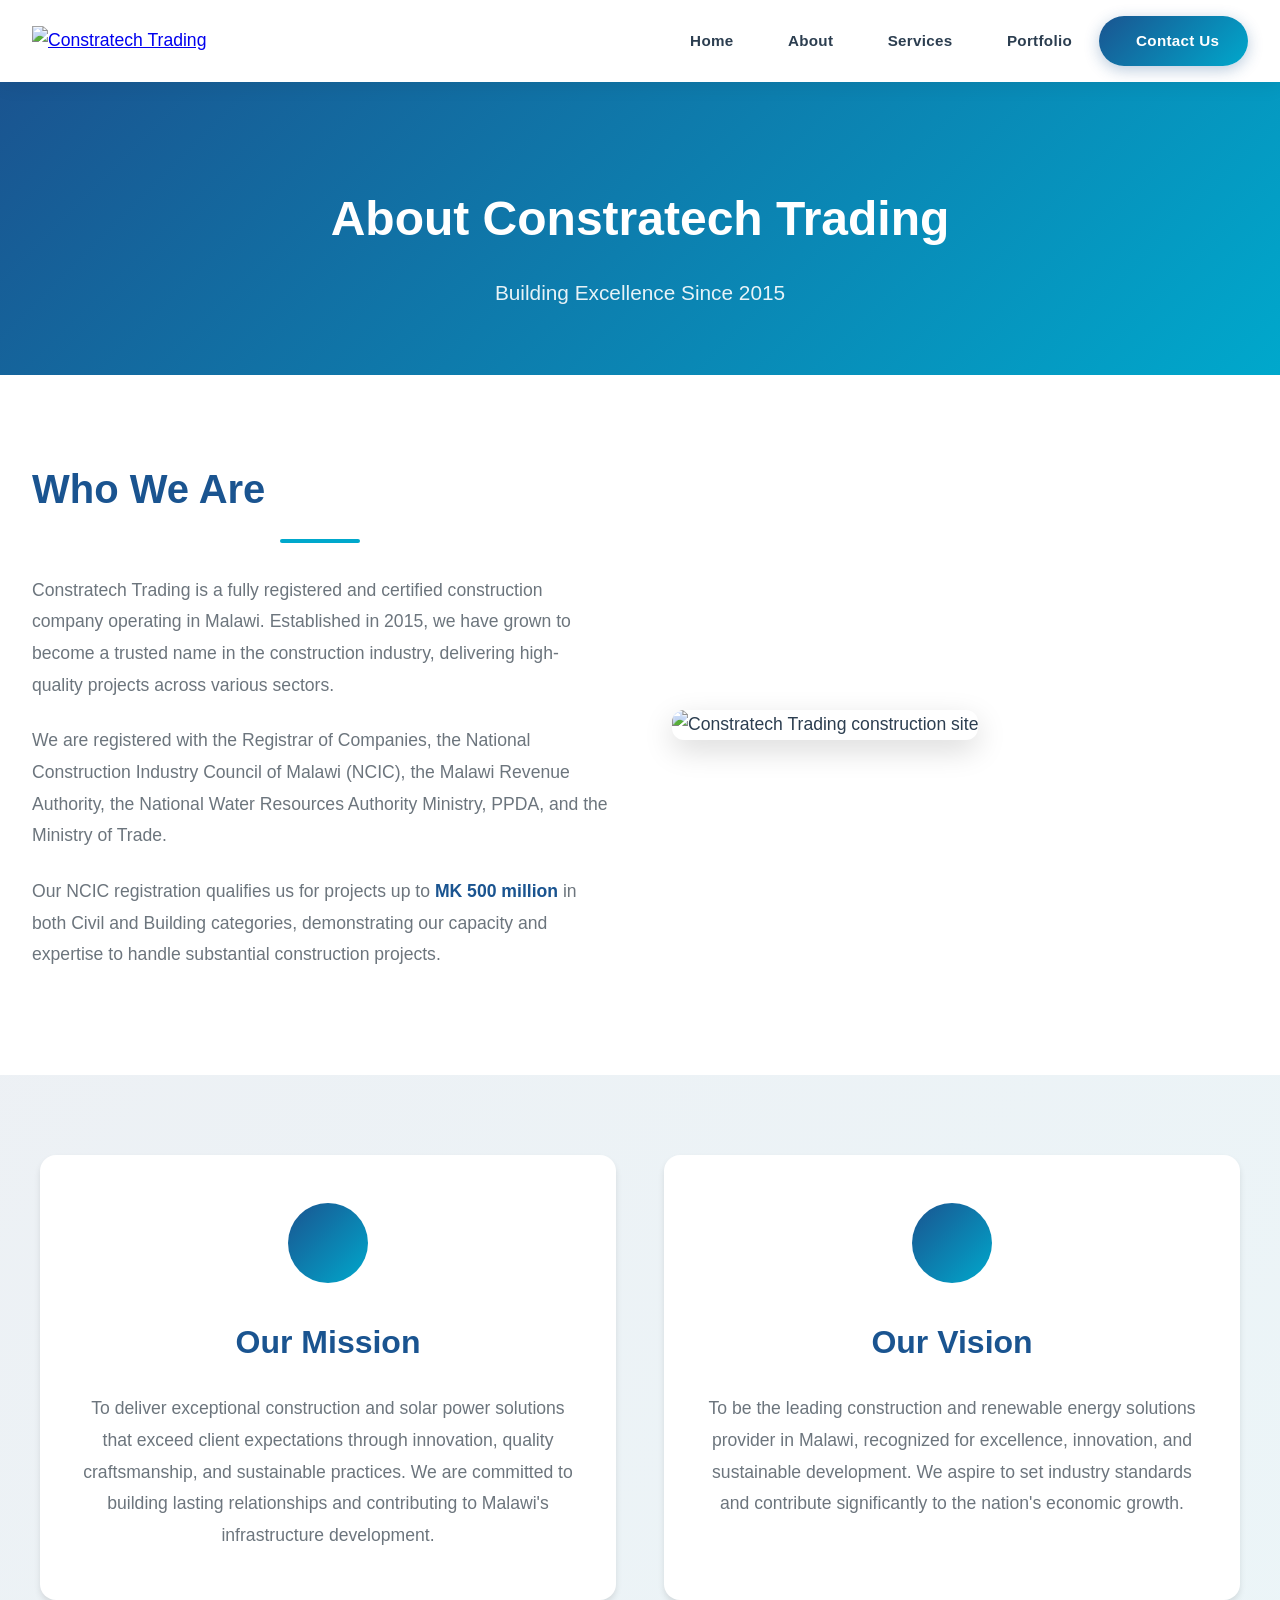
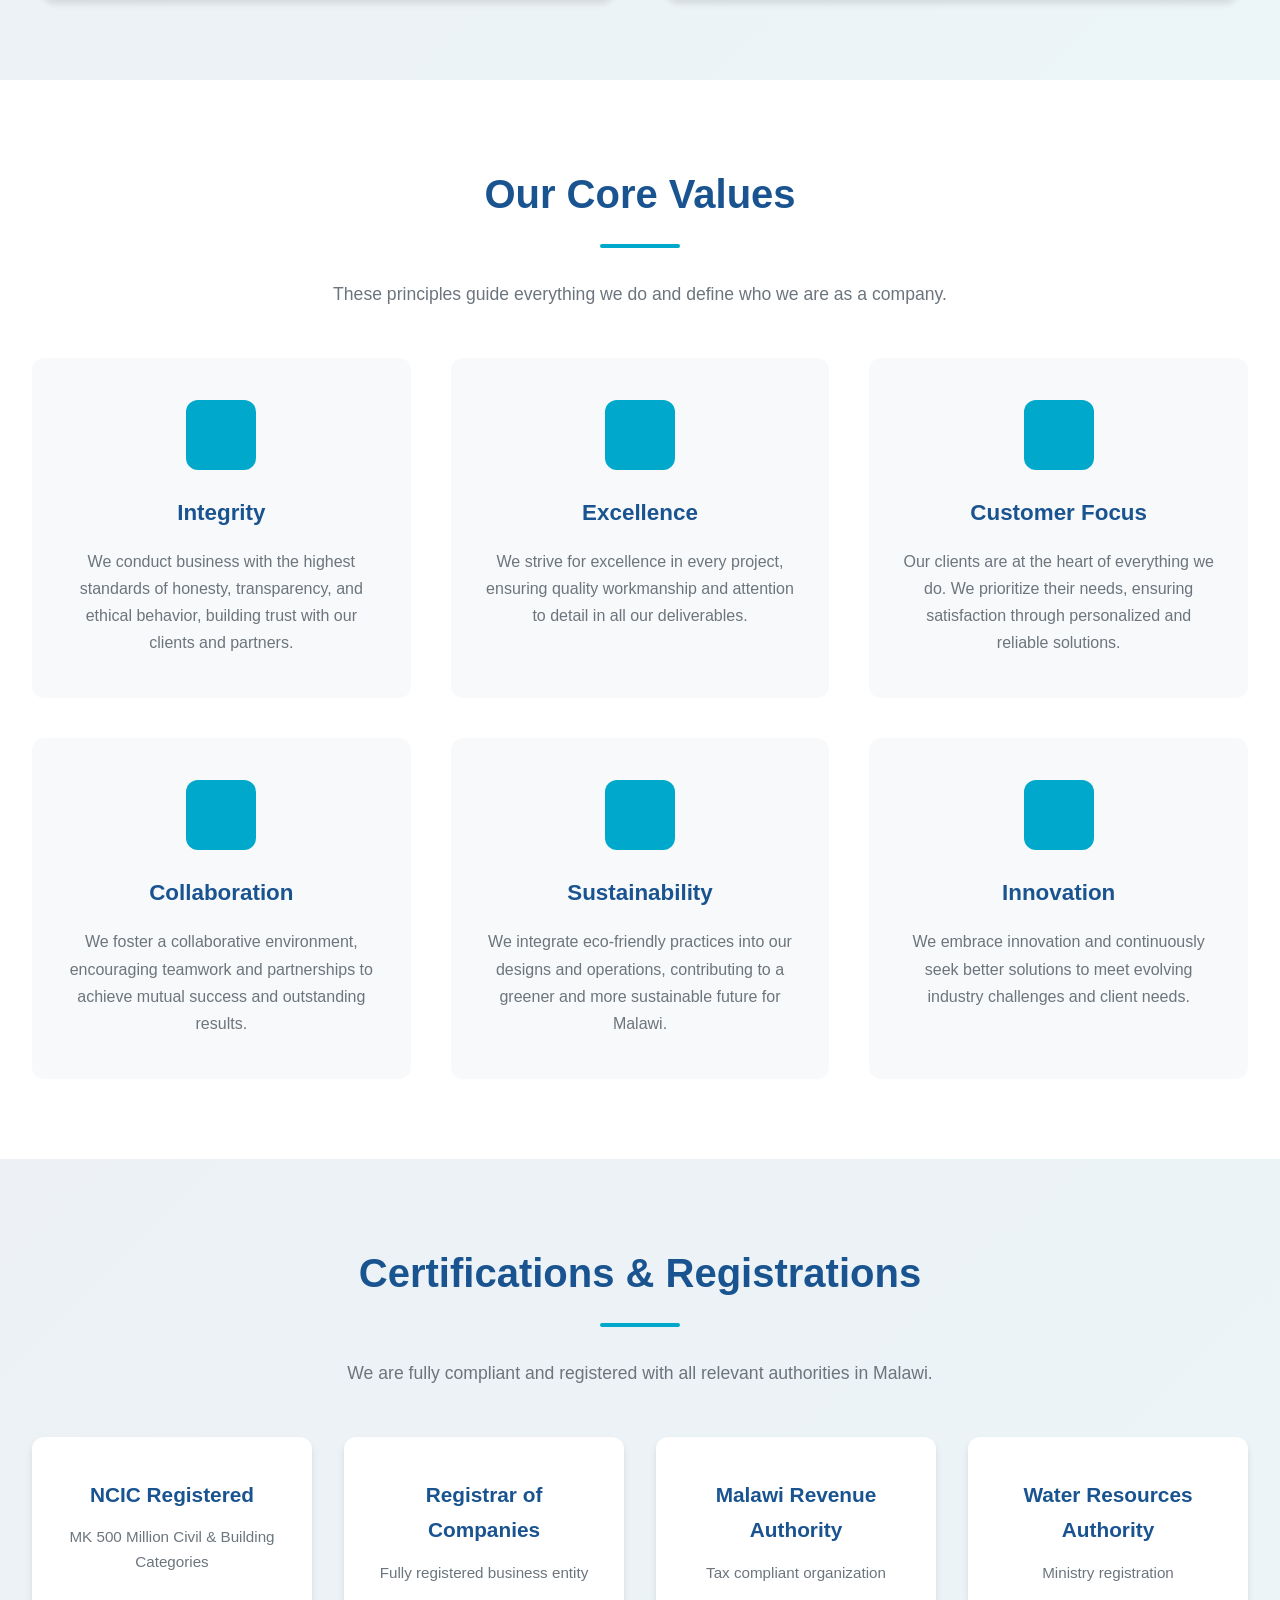
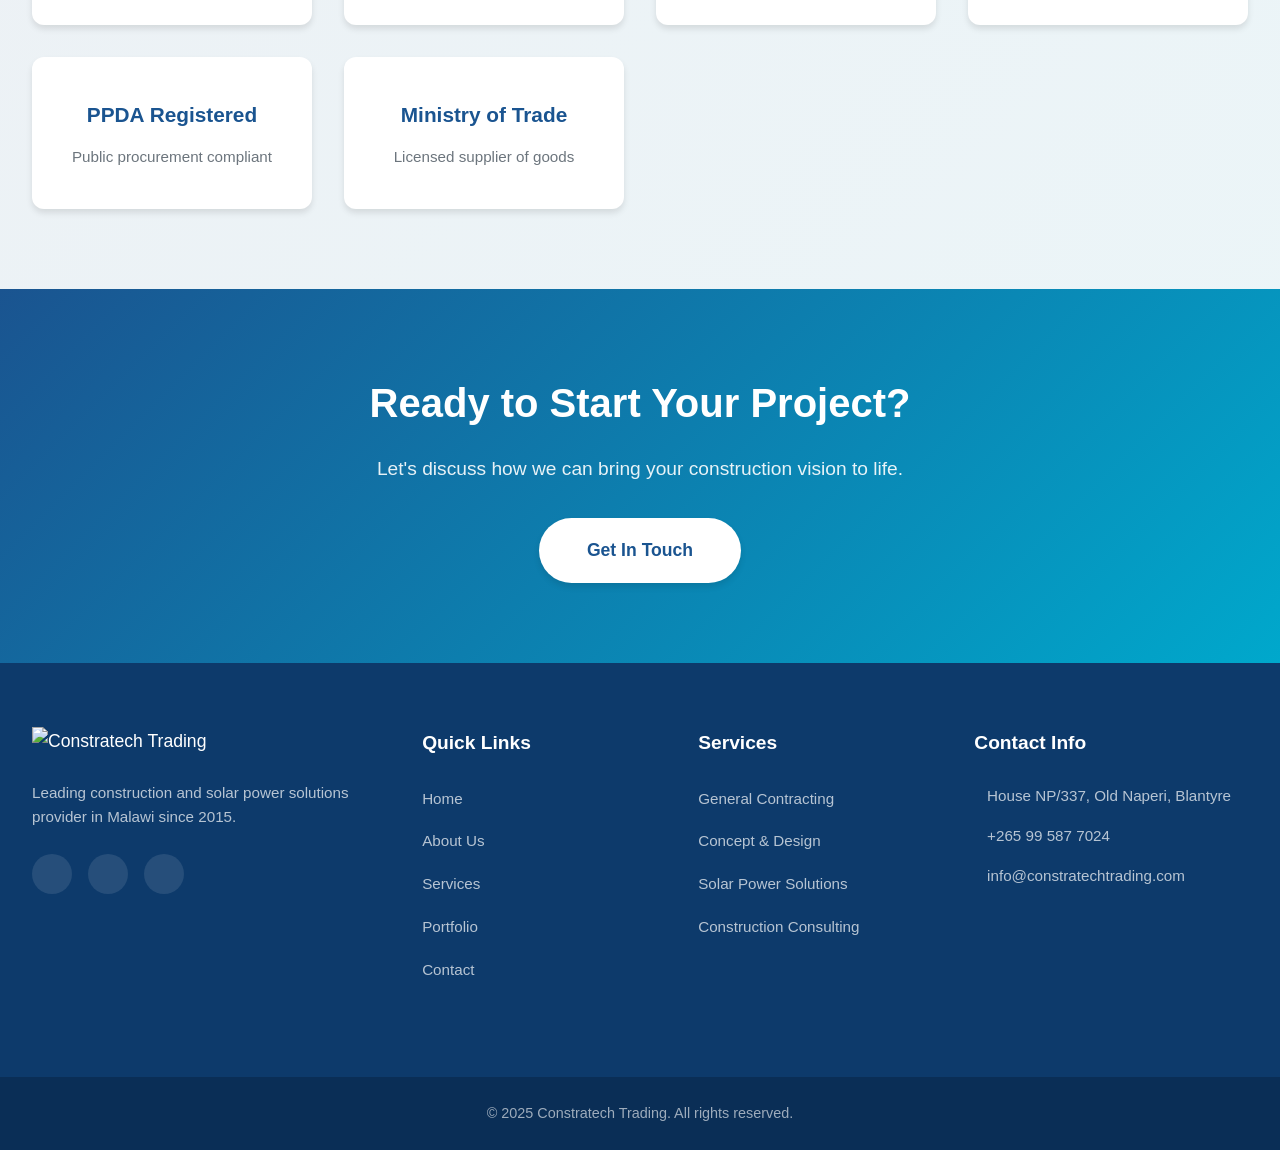
==== commit 79c79661: "Add complete CMS with user management, contact form with email notifications, and PHPMailer integrat" ====
--- a/about.html
+++ b/about.html
@@ -16,36 +16,92 @@
 </head>
 
 <body>
-    <header>
+    <header class="main-header">
         <nav class="navbar" id="nav-top">
-            <div class="logo">
-               <a href="index.html"><img class="img-logo" src="img/logo.jpg" alt="Constratech Trading logo"></a>
-           </div>
-           <div>
-             <ul class="navlinks" id="menu">
-               <li><a href="index.html#home" class="Nav__link">home</a></li>
-               <li><a href="about.html" class="Nav__link active">about us</a></li>
-               <li><a href="index.html#services" class="Nav__link">services</a></li>
-               <li><a href="index.html#portfolio" class="Nav__link">portfolio</a></li>
-               <li><a href="contact.html" class="Nav__link">contact</a></li>
-       </ul>
-           </div>
-           
-          <button class="hamburger">
-           <span class="bar"></span>
-       </button>
-       </nav>
+            <div class="nav-container">
+                <div class="logo">
+                    <a href="index.html">
+                        <img class="img-logo" src="img/logo.jpg" alt="Constratech Trading">
+                    </a>
+                </div>
+                
+                <ul class="nav-menu" id="menu">
+                    <li class="nav-item">
+                        <a href="index.html#home" class="nav-link">
+                            <i class="fas fa-home"></i>
+                            <span>Home</span>
+                        </a>
+                    </li>
+                    <li class="nav-item">
+                        <a href="about.html" class="nav-link">
+                            <i class="fas fa-info-circle"></i>
+                            <span>About</span>
+                        </a>
+                    </li>
+                    <li class="nav-item">
+                        <a href="index.html#services" class="nav-link">
+                            <i class="fas fa-cogs"></i>
+                            <span>Services</span>
+                        </a>
+                    </li>
+                    <li class="nav-item">
+                        <a href="index.html#portfolio" class="nav-link">
+                            <i class="fas fa-briefcase"></i>
+                            <span>Portfolio</span>
+                        </a>
+                    </li>
+                    <li class="nav-item nav-cta">
+                        <a href="contact.html" class="nav-link nav-link-cta">
+                            <i class="fas fa-envelope"></i>
+                            <span>Contact Us</span>
+                        </a>
+                    </li>
+                </ul>
+                
+                <button class="hamburger" aria-label="Toggle menu">
+                    <span class="bar"></span>
+                    <span class="bar"></span>
+                    <span class="bar"></span>
+                </button>
+            </div>
+        </nav>
     </header>
     
     <!--Mobile Nav-->
+    <div class="mobile-nav-overlay"></div>
     <nav class="mobile-nav">
-   <ul>
-        <a href="index.html#home" class="nav__link">Home</a>
-        <a href="about.html" class="nav__link active">About Us</a>
-        <a href="index.html#services" class="nav__link">Services</a>
-        <a href="index.html#portfolio" class="nav__link">Portfolio</a>
-        <a href="contact.html" class="nav__link">Contact</a>
-  </ul>
+        <ul>
+            <li>
+                <a href="index.html#home">
+                    <i class="fas fa-home"></i>
+                    <span>Home</span>
+                </a>
+            </li>
+            <li>
+                <a href="about.html">
+                    <i class="fas fa-info-circle"></i>
+                    <span>About Us</span>
+                </a>
+            </li>
+            <li>
+                <a href="index.html#services">
+                    <i class="fas fa-cogs"></i>
+                    <span>Services</span>
+                </a>
+            </li>
+            <li>
+                <a href="index.html#portfolio">
+                    <i class="fas fa-briefcase"></i>
+                    <span>Portfolio</span>
+                </a>
+            </li>
+            <li>
+                <a href="contact.html">
+                    <i class="fas fa-envelope"></i>
+                    <span>Contact Us</span>
+                </a>
+            </li>
+        </ul>
     </nav>
 
     <!-- About Hero Section -->
@@ -272,6 +328,7 @@
         </div>
     </footer>
 
+    <script src="cms.js"></script>
     <script src="index.js"></script>
 </body>
 </html>
--- a/style.css
+++ b/style.css
@@ -61,12 +61,25 @@
 }
 
 .section-title {
-    font-size: var(--fs-h2);
-    font-weight: var(--fw-bold);
-    color: var(--clr-primary);
-    text-align: center;
-    margin-bottom: 1rem;
-    text-transform: capitalize;
+  font-size: var(--fs-h2);
+  font-weight: var(--fw-bold);
+  color: var(--clr-primary);
+  text-align: center;
+  margin-bottom: 1rem;
+  text-transform: capitalize;
+}
+
+.section-tag {
+  display: inline-block;
+  padding: 0.5rem 1.5rem;
+  background: linear-gradient(135deg, rgba(26, 84, 144, 0.1), rgba(0, 168, 204, 0.1));
+  color: var(--clr-primary);
+  font-size: 0.85rem;
+  font-weight: 600;
+  text-transform: uppercase;
+  letter-spacing: 1.5px;
+  border-radius: 50px;
+  margin-bottom: 1rem;
 }
 
 .title-underline {
@@ -88,116 +101,262 @@
 
 
 /*Nav*/
-.navbar {
-    background-color: var(--clr-white);
-    box-shadow: var(--bs);
-    display: flex;
-    flex-direction: row;
-    align-items: center;
-    padding: 0.5rem 2rem;
+.main-header {
     position: sticky;
     top: 0;
-    z-index: 100;
-    font-family: var(--ff-primary);
-    font-size: 1rem;
-  }
-  .navlinks{
-    padding-left: 200px;
-    position: absolute;
+    z-index: 1000;
+    background: rgba(255, 255, 255, 0.98);
+    backdrop-filter: blur(10px);
+    box-shadow: 0 2px 20px rgba(0, 0, 0, 0.08);
+}
+
+.navbar {
+    width: 100%;
+    padding: 0;
+}
+
+.nav-container {
+    max-width: 1400px;
+    margin: 0 auto;
+    display: flex;
+    align-items: center;
+    justify-content: space-between;
+    padding: 1rem 2rem;
+}
+
+.logo {
+    flex-shrink: 0;
+    z-index: 101;
+}
+
+.logo a {
+    display: block;
+}
+
+.img-logo {
+    width: 180px;
+    height: auto;
+    display: block;
+    transition: transform 0.3s ease;
+}
+
+.logo:hover .img-logo {
+    transform: scale(1.05);
+}
+
+.nav-menu {
+    display: flex;
+    align-items: center;
+    gap: 0.5rem;
+    list-style: none;
     margin: 0;
-  }
-   .logo{
-   width: 220px;
-   float: left;
-  }
-  .img-logo{
-    position:relative;
-    width: 100%;
-    display: block;
-  }
-  .navbar li {
-    display: inline-block;
-    margin: 0 0.5rem;
-    list-style: none;
-  }
-  .navbar a {
-    display: block;
-    padding: 0.75rem 1rem;
+    padding: 0;
+}
+
+.nav-item {
+    position: relative;
+}
+
+.nav-link {
+    display: flex;
+    align-items: center;
+    gap: 0.5rem;
+    padding: 0.75rem 1.2rem;
     color: var(--clr-dark);
     text-decoration: none;
-    font-weight: var(--fw-medium);
-    letter-spacing: 0.5px;
-    transition: var(--transition);
-    text-transform: capitalize;
+    font-weight: 600;
+    font-size: 0.95rem;
+    letter-spacing: 0.3px;
+    transition: all 0.3s ease;
+    border-radius: 8px;
+    position: relative;
+}
+
+.nav-link i {
+    font-size: 1rem;
+    transition: transform 0.3s ease;
+}
+
+.nav-link:hover {
+    color: var(--clr-accent);
+    background: rgba(0, 168, 204, 0.08);
+}
+
+.nav-link:hover i {
+    transform: translateY(-2px);
+}
+
+.nav-link::after {
+    content: '';
+    position: absolute;
+    bottom: 0;
+    left: 50%;
+    width: 0;
+    height: 2px;
+    background: var(--clr-accent);
+    transition: all 0.3s ease;
+    transform: translateX(-50%);
+}
+
+.nav-link:hover::after {
+    width: 60%;
+}
+
+/* CTA Button in Nav */
+.nav-cta .nav-link-cta {
+    background: linear-gradient(135deg, var(--clr-primary), var(--clr-accent));
+    color: white;
+    padding: 0.75rem 1.8rem;
+    border-radius: 50px;
+    box-shadow: 0 4px 15px rgba(26, 84, 144, 0.3);
+}
+
+.nav-cta .nav-link-cta:hover {
+    background: linear-gradient(135deg, var(--clr-accent), var(--clr-primary));
+    transform: translateY(-2px);
+    box-shadow: 0 6px 20px rgba(26, 84, 144, 0.4);
+}
+
+.nav-cta .nav-link-cta::after {
+    display: none;
+}
+
+/* Hamburger Menu */
+.hamburger {
+    display: none;
+    flex-direction: column;
+    justify-content: space-between;
+    width: 30px;
+    height: 21px;
+    background: transparent;
+    border: none;
+    cursor: pointer;
+    padding: 0;
+    z-index: 101;
+}
+
+.hamburger .bar {
+    width: 100%;
+    height: 3px;
+    background-color: var(--clr-primary);
+    border-radius: 3px;
+    transition: all 0.3s ease;
+}
+
+.hamburger.is-active .bar:nth-child(1) {
+    transform: translateY(9px) rotate(45deg);
+}
+
+.hamburger.is-active .bar:nth-child(2) {
+    opacity: 0;
+}
+
+.hamburger.is-active .bar:nth-child(3) {
+    transform: translateY(-9px) rotate(-45deg);
+}
+
+@media only screen and (max-width: 993px) {
+    .nav-menu {
+        display: none;
+    }
     
-         
-  }
-  @media only screen and (max-width:993px) {
+    .hamburger {
+        display: flex;
+    }
     
-    .navbar ul{
-        display: none;
-       
+    .nav-container {
+        padding: 1rem 1.5rem;
     }
     
-  }
-  /*Mobile Nav*/
-  /*mobile nav*/
-
-
-.mobile-nav{
-  position: fixed;
-  top: 0;
-  left: 0;
-  width: 100%;
-  min-height: 100vh;
-  display: block;
-  z-index: 98;
-  background: linear-gradient(135deg, var(--clr-primary) 0%, var(--clr-accent) 100%);
-  transition: transform 500ms cubic-bezier(.5, 0, .5, 1);
-  padding-top: 80px;
-  transform: translateX(100%);
-}
-.mobile-nav.is-active{
-  left: 0;
-  transform: translateX(0);
-}
-
-.mobile-nav a{
-  display: block;
-  text-align: center;
-  padding: 1.2rem 1rem;
-  text-decoration: none;
-  color: var(--clr-white);
-  margin: 0.5rem 2rem;
-  font-size: 1.3rem;
-  font-weight: var(--fw-medium);
-  border-radius: 8px;
-  transition: var(--transition);
-}
-.mobile-nav a:hover{
-  background-color: rgba(255, 255, 255, 0.1);
-  transform: translateX(10px);
-}
-/*media */
-@media (min-width: 992px) {
-  
-.hamburger, .mobile_nav{
-  display: none;
-}  
-}
-  
-
-  .navbar a:hover,
-  .navbar a.active {
-    color: var(--clr-accent);
-    transform: translateY(-2px);
-  }
+    .img-logo {
+        width: 150px;
+    }
+}
+/* Mobile Navigation */
+.mobile-nav {
+    position: fixed;
+    top: 0;
+    right: 0;
+    width: 100%;
+    max-width: 400px;
+    min-height: 100vh;
+    background: linear-gradient(135deg, var(--clr-primary) 0%, var(--clr-accent) 100%);
+    box-shadow: -5px 0 30px rgba(0, 0, 0, 0.3);
+    z-index: 99;
+    transform: translateX(100%);
+    transition: transform 0.4s cubic-bezier(0.4, 0, 0.2, 1);
+    padding-top: 100px;
+    overflow-y: auto;
+}
+
+.mobile-nav.is-active {
+    transform: translateX(0);
+}
+
+.mobile-nav ul {
+    list-style: none;
+    padding: 0;
+    margin: 0;
+}
+
+.mobile-nav a {
+    display: flex;
+    align-items: center;
+    gap: 1rem;
+    padding: 1.2rem 2rem;
+    text-decoration: none;
+    color: var(--clr-white);
+    font-size: 1.15rem;
+    font-weight: 600;
+    border-left: 4px solid transparent;
+    transition: all 0.3s ease;
+}
+
+.mobile-nav a i {
+    font-size: 1.3rem;
+    width: 30px;
+}
+
+.mobile-nav a:hover,
+.mobile-nav a:active {
+    background-color: rgba(255, 255, 255, 0.15);
+    border-left-color: white;
+    padding-left: 2.5rem;
+}
+
+/* Mobile Nav Overlay */
+.mobile-nav-overlay {
+    position: fixed;
+    top: 0;
+    left: 0;
+    width: 100%;
+    height: 100vh;
+    background: rgba(0, 0, 0, 0.5);
+    backdrop-filter: blur(4px);
+    z-index: 98;
+    opacity: 0;
+    visibility: hidden;
+    transition: all 0.3s ease;
+}
+
+.mobile-nav-overlay.is-active {
+    opacity: 1;
+    visibility: visible;
+}
+
+@media (min-width: 994px) {
+    .hamburger,
+    .mobile-nav,
+    .mobile-nav-overlay {
+        display: none !important;
+    }
+}
 
   /*hero*/
   .hero-container {
     width: 100%;
     min-height: 90vh;
-    background-image: linear-gradient(135deg, rgba(26, 84, 144, 0.85), rgba(0, 168, 204, 0.75)), url("img/Hero2.JPEG");
+    background-image: linear-gradient(135deg, rgba(13, 58, 107, 0.92), rgba(0, 140, 170, 0.88)), url("img/Hero2.JPEG");
     background-position: center;
     background-repeat: no-repeat;
     background-size: cover;
@@ -206,35 +365,199 @@
     display: flex;
     align-items: center;
     justify-content: center;
-    padding: 2rem;
+    padding: 0;
     color: var(--clr-white);
-  }
+    overflow: hidden;
+  }
+
+  .hero-content {
+    max-width: 1200px;
+    margin: 0 auto;
+    padding: 10rem 2rem 8rem;
+    text-align: center;
+    position: relative;
+    z-index: 2;
+  }
+
+  .hero-badge {
+    display: inline-flex;
+    align-items: center;
+    gap: 0.5rem;
+    background: rgba(255, 255, 255, 0.15);
+    backdrop-filter: blur(10px);
+    padding: 0.6rem 1.5rem;
+    border-radius: 50px;
+    border: 1px solid rgba(255, 255, 255, 0.3);
+    margin-bottom: 2rem;
+    animation: fadeInDown 0.8s ease-out;
+  }
+
+  .hero-badge i {
+    color: #ffd700;
+    font-size: 1.1rem;
+  }
+
+  .hero-badge span {
+    font-size: 0.9rem;
+    font-weight: 600;
+    letter-spacing: 0.5px;
+  }
+
+  @keyframes fadeInDown {
+    from {
+      opacity: 0;
+      transform: translateY(-30px);
+    }
+    to {
+      opacity: 1;
+      transform: translateY(0);
+    }
+  }
+
   .hero-title {
-    font-size: 3.5rem;
-    font-weight: var(--fw-bold);
+    font-size: clamp(2.5rem, 7vw, 4.5rem);
+    font-weight: 800;
     font-family: var(--ff-primary);
-    text-align: center;
     margin-bottom: 1rem;
     color: var(--clr-white);
-    text-shadow: 2px 2px 4px rgba(0,0,0,0.3);
-  }
+    line-height: 1.1;
+    animation: fadeInUp 0.8s ease-out 0.2s both;
+  }
+
+  .hero-title .highlight {
+    background: linear-gradient(135deg, #ffd700, #ffed4e);
+    -webkit-background-clip: text;
+    -webkit-text-fill-color: transparent;
+    background-clip: text;
+    position: relative;
+    display: inline-block;
+  }
+
+  @keyframes fadeInUp {
+    from {
+      opacity: 0;
+      transform: translateY(30px);
+    }
+    to {
+      opacity: 1;
+      transform: translateY(0);
+    }
+  }
+  
   .hero-subtitle {
-    font-size: 1.8rem;
-    font-weight: var(--fw-light);
+    font-size: clamp(1.2rem, 3vw, 1.6rem);
+    font-weight: 500;
     font-family: var(--ff-primary);
-    text-align: center;
-    margin-bottom: 2rem;
-    color: var(--clr-white);
-    text-shadow: 1px 1px 2px rgba(0,0,0,0.2);
-  }
+    margin-bottom: 1.5rem;
+    color: rgba(255, 255, 255, 0.95);
+    letter-spacing: 0.5px;
+    animation: fadeInUp 0.8s ease-out 0.4s both;
+  }
+
   .hero-description {
-    color: var(--clr-white);
+    color: rgba(255, 255, 255, 0.85);
     max-width: 700px;
     margin: 0 auto 2.5rem;
-    font-size: 1.15rem;
+    font-size: clamp(1rem, 2vw, 1.15rem);
+    line-height: 1.8;
+    animation: fadeInUp 0.8s ease-out 0.6s both;
+  }
+
+  .hero-buttons {
+    display: flex;
+    gap: 1.2rem;
+    justify-content: center;
+    flex-wrap: wrap;
+    margin-bottom: 4rem;
+    animation: fadeInUp 0.8s ease-out 0.8s both;
+  }
+
+  .btn-hero-primary,
+  .btn-hero-secondary {
+    display: inline-flex;
+    align-items: center;
+    gap: 0.6rem;
+    padding: 1.1rem 2.5rem;
+    font-size: 1.05rem;
+    font-weight: 600;
+    text-decoration: none;
+    border-radius: 50px;
+    transition: all 0.3s ease;
+    cursor: pointer;
+  }
+
+  .btn-hero-primary {
+    background: linear-gradient(135deg, #ffd700, #ffed4e);
+    color: var(--clr-primary);
+    box-shadow: 0 8px 25px rgba(255, 215, 0, 0.3);
+  }
+
+  .btn-hero-primary:hover {
+    transform: translateY(-3px);
+    box-shadow: 0 12px 35px rgba(255, 215, 0, 0.4);
+  }
+
+  .btn-hero-secondary {
+    background: rgba(255, 255, 255, 0.15);
+    backdrop-filter: blur(10px);
+    color: var(--clr-white);
+    border: 2px solid rgba(255, 255, 255, 0.3);
+  }
+
+  .btn-hero-secondary:hover {
+    background: rgba(255, 255, 255, 0.25);
+    transform: translateY(-3px);
+    border-color: rgba(255, 255, 255, 0.5);
+  }
+
+  .hero-stats {
+    display: flex;
+    gap: 3rem;
+    justify-content: center;
+    flex-wrap: wrap;
+    animation: fadeInUp 0.8s ease-out 1s both;
+  }
+
+  .stat-item {
     text-align: center;
-    line-height: 1.8;
-    text-shadow: 1px 1px 2px rgba(0,0,0,0.2);
+  }
+
+  .stat-item h3 {
+    font-size: clamp(2rem, 4vw, 3rem);
+    font-weight: 800;
+    color: #ffd700;
+    margin: 0 0 0.3rem 0;
+    line-height: 1;
+  }
+
+  .stat-item p {
+    font-size: clamp(0.85rem, 1.5vw, 1rem);
+    color: rgba(255, 255, 255, 0.8);
+    margin: 0;
+    font-weight: 500;
+  }
+
+  .hero-scroll-indicator {
+    position: absolute;
+    bottom: 2rem;
+    left: 50%;
+    transform: translateX(-50%);
+    color: rgba(255, 255, 255, 0.7);
+    font-size: 2rem;
+    animation: bounce 2s infinite;
+    cursor: pointer;
+  }
+
+  @keyframes bounce {
+    0%, 20%, 50%, 80%, 100% {
+      transform: translateX(-50%) translateY(0);
+    }
+    40% {
+      transform: translateX(-50%) translateY(-10px);
+    }
+    60% {
+      transform: translateX(-50%) translateY(-5px);
+    }
   }
   
   .hero-button{
@@ -270,36 +593,59 @@
   /*media queries*/
   @media only screen and (max-width: 1020px) {
     .hero-container{
-      min-height: 70vh;
+      min-height: 75vh;
       background-attachment: scroll;
     }
-    .hero-title {
-      font-size: 2.5rem;
-    }
-    .hero-subtitle {
-      font-size: 1.4rem;
-    }
-    .hero-description{
-      font-size: 1rem;
+
+    .hero-content {
+      padding: 8rem 2rem 6rem;
+    }
+
+    .hero-stats {
+      gap: 2rem;
     }
   } 
+
   @media (max-width: 780px) {
     .hero-container{
-      min-height: 60vh;
-    }
-    .hero-title{
+      min-height: auto;
+    }
+
+    .hero-content {
+      padding: 6rem 1.5rem 5rem;
+    }
+
+    .hero-badge {
+      padding: 0.5rem 1.2rem;
+      font-size: 0.85rem;
+    }
+
+    .hero-buttons {
+      flex-direction: column;
+      gap: 1rem;
+    }
+
+    .btn-hero-primary,
+    .btn-hero-secondary {
+      width: 100%;
+      justify-content: center;
+      padding: 1rem 2rem;
+    }
+
+    .hero-stats {
+      gap: 1.5rem;
+    }
+
+    .stat-item h3 {
       font-size: 2rem;
     }
-    .hero-subtitle{
-      font-size: 1.2rem;
-    }
-    .hero-description{
-      font-size: 0.95rem;
-      padding: 0 1rem;
-    }
-    .hero-button{
-      padding: 0.8rem 2rem;
-      font-size: 1rem;
+
+    .stat-item p {
+      font-size: 0.85rem;
+    }
+
+    .hero-scroll-indicator {
+      display: none;
     }
   }
  
@@ -487,7 +833,14 @@
 }
 
 .our-services{
-  background-color: var(--clr-light);
+  background: linear-gradient(180deg, #ffffff 0%, #f0f4f8 100%);
+  padding: 6rem 2rem;
+}
+
+.services-header {
+  text-align: center;
+  max-width: 900px;
+  margin: 0 auto 4rem;
 }
 
 .service_title{
@@ -502,63 +855,94 @@
 
 .services{
   display: grid;
-  grid-template-columns: repeat(auto-fit, minmax(280px, 1fr));
-  gap: 2rem;
-  max-width: 1200px;
+  grid-template-columns: repeat(auto-fit, minmax(300px, 1fr));
+  gap: 2.5rem;
+  max-width: 1400px;
   margin: 0 auto;
   padding: 0 2rem;
 }
 
 .service{
-  padding: 2.5rem 2rem;
-  background-color: var(--clr-white);
-  border-radius: 12px;
-  box-shadow: var(--bs);
-  transition: var(--transition);
+  padding: 3rem 2.5rem;
+  background: white;
+  border-radius: 16px;
+  box-shadow: 0 8px 30px rgba(0,0,0,.08);
+  transition: all 0.4s cubic-bezier(0.175, 0.885, 0.32, 1.275);
   text-align: center;
-  border: 1px solid var(--clr-gray-light);
+  border: 2px solid transparent;
+  position: relative;
+  overflow: hidden;
+}
+
+.service::before {
+  content: '';
+  position: absolute;
+  top: 0;
+  left: 0;
+  right: 0;
+  height: 4px;
+  background: linear-gradient(90deg, var(--clr-primary), var(--clr-accent));
+  transform: scaleX(0);
+  transition: transform 0.4s ease;
+}
+
+.service:hover::before {
+  transform: scaleX(1);
 }
 
 .service-name {
-  font-size: 1.3rem;
-  font-weight: var(--fw-bold);
+  font-size: 1.4rem;
+  font-weight: 700;
   color: var(--clr-primary);
   margin-bottom: 1rem;
-  text-transform: capitalize;
+  transition: color 0.3s ease;
 }
 
 .service:hover{
-  background-color: var(--clr-white);
+  background: white;
   cursor: pointer;
-  transform: translateY(-10px);
-  box-shadow: var(--bs-lg);
+  transform: translateY(-12px);
+  box-shadow: 0 15px 50px rgba(26, 84, 144, 0.15);
   border-color: var(--clr-accent);
 }
 
+.service:hover .service-name {
+  color: var(--clr-accent);
+}
+
 .service:hover i.fa-solid {
-  color: var(--clr-primary);
-  transform: scale(1.1);
+  color: var(--clr-accent);
+  transform: scale(1.15) rotate(5deg);
 }
 
 .service p{
-  color: var(--clr-gray);
-  font-size: var(--fs-body);
-  line-height: 1.7;
+  color: #5a6c7d;
+  font-size: 1.05rem;
+  line-height: 1.8;
 }
 /*media queries*/
 @media screen and (max-width:1190px){
   .services{
-    grid-template-columns: repeat(auto-fit, minmax(250px, 1fr));
-    gap: 1.5rem;
+    grid-template-columns: repeat(auto-fit, minmax(280px, 1fr));
+    gap: 2rem;
   }
 }
 @media screen and (max-width:680px){
+  .our-services {
+    padding: 4rem 1rem;
+  }
+
+  .services-header {
+    margin-bottom: 3rem;
+  }
+
   .services{
     grid-template-columns: 1fr;
     padding: 0 1rem;
+    gap: 2rem;
   }
   .service{
-    padding: 2rem 1.5rem;
+    padding: 2.5rem 2rem;
   }
 }
 
@@ -575,6 +959,191 @@
   max-width: 1400px;
   margin: 0 auto;
 }
+
+/* Portfolio Section */
+.portfolio-section {
+    padding: 6rem 2rem;
+    background: linear-gradient(180deg, #f8f9fa 0%, #ffffff 100%);
+}
+
+.portfolio-container {
+    max-width: 1300px;
+    margin: 0 auto;
+}
+
+.portfolio-header {
+    text-align: center;
+    max-width: 700px;
+    margin: 0 auto 4rem;
+}
+
+.portfolio-header .section-tag {
+    margin: 0 auto 1.2rem;
+}
+
+.portfolio-header .section-title {
+    margin-bottom: 1rem;
+}
+
+.portfolio-grid {
+    display: grid;
+    grid-template-columns: repeat(3, 1fr);
+    gap: 2rem;
+    margin-bottom: 3rem;
+}
+
+.portfolio-card {
+    position: relative;
+    border-radius: 15px;
+    overflow: hidden;
+    box-shadow: 0 10px 30px rgba(0,0,0,.1);
+    transition: all 0.4s ease;
+    background: white;
+}
+
+.portfolio-card.featured {
+    grid-column: span 2;
+    grid-row: span 2;
+}
+
+.portfolio-card:hover {
+    transform: translateY(-10px);
+    box-shadow: 0 20px 50px rgba(0,0,0,.15);
+}
+
+.portfolio-image {
+    position: relative;
+    width: 100%;
+    height: 100%;
+    overflow: hidden;
+}
+
+.portfolio-card.featured .portfolio-image {
+    min-height: 500px;
+}
+
+.portfolio-card:not(.featured) .portfolio-image {
+    height: 240px;
+}
+
+.portfolio-image img {
+    width: 100%;
+    height: 100%;
+    object-fit: cover;
+    display: block;
+    transition: transform 0.6s ease;
+}
+
+.portfolio-card:hover .portfolio-image img {
+    transform: scale(1.1);
+}
+
+.portfolio-overlay {
+    position: absolute;
+    top: 0;
+    left: 0;
+    right: 0;
+    bottom: 0;
+    background: linear-gradient(to top, rgba(26, 84, 144, 0.95) 0%, rgba(26, 84, 144, 0.7) 50%, transparent 100%);
+    display: flex;
+    align-items: flex-end;
+    padding: 2rem;
+    opacity: 0;
+    transition: opacity 0.4s ease;
+}
+
+.portfolio-card:hover .portfolio-overlay {
+    opacity: 1;
+}
+
+.overlay-content {
+    color: white;
+    width: 100%;
+}
+
+.project-category {
+    display: inline-block;
+    background: rgba(255, 215, 0, 0.9);
+    color: #1a5490;
+    padding: 0.4rem 1rem;
+    border-radius: 20px;
+    font-size: 0.75rem;
+    font-weight: 700;
+    text-transform: uppercase;
+    letter-spacing: 1px;
+    margin-bottom: 0.8rem;
+}
+
+.overlay-content h3 {
+    font-size: 1.5rem;
+    font-weight: 700;
+    margin: 0 0 0.5rem;
+    line-height: 1.3;
+}
+
+.portfolio-card:not(.featured) .overlay-content h3 {
+    font-size: 1.2rem;
+}
+
+.overlay-content p {
+    font-size: 0.95rem;
+    margin: 0 0 1rem;
+    opacity: 0.9;
+    line-height: 1.5;
+}
+
+.portfolio-card:not(.featured) .overlay-content p {
+    font-size: 0.85rem;
+    margin-bottom: 0.8rem;
+}
+
+.view-project {
+    display: inline-flex;
+    align-items: center;
+    gap: 0.5rem;
+    color: white;
+    text-decoration: none;
+    font-weight: 600;
+    font-size: 0.9rem;
+    padding: 0.6rem 1.2rem;
+    background: rgba(255, 255, 255, 0.2);
+    backdrop-filter: blur(10px);
+    border-radius: 25px;
+    border: 1px solid rgba(255, 255, 255, 0.3);
+    transition: all 0.3s ease;
+}
+
+.view-project:hover {
+    background: rgba(255, 255, 255, 0.3);
+    transform: translateX(5px);
+}
+
+.portfolio-cta {
+    text-align: center;
+    margin-top: 3rem;
+}
+
+.btn-secondary {
+    display: inline-flex;
+    align-items: center;
+    gap: 0.8rem;
+    padding: 1.2rem 2.8rem;
+    background: linear-gradient(135deg, #1a5490, #0d3a6b);
+    color: white;
+    text-decoration: none;
+    border-radius: 50px;
+    font-weight: 600;
+    font-size: 1.05rem;
+    box-shadow: 0 8px 25px rgba(26, 84, 144, 0.3);
+    transition: all 0.3s ease;
+}
+
+.btn-secondary:hover {
+    background: linear-gradient(135deg, #00a8cc, #0087a8);
+    transform: translateY(-3px);
+    box-shadow: 0 12px 35px rgba(0, 168, 204, 0.4);
+}
+
 .photo-gallery{
     width: 100%;
     margin: 2rem auto 0;
@@ -602,6 +1171,185 @@
 .photo:hover img{
     transform: scale(1.05);
     
+}
+
+/* Modern Gallery Page Styles */
+.gallery-page-section {
+    min-height: 100vh;
+    padding: 2rem 2rem 6rem;
+    background: linear-gradient(180deg, #f8f9fa 0%, #ffffff 50%, #f8f9fa 100%);
+}
+
+.gallery-page-header {
+    text-align: center;
+    padding: 3rem 2rem;
+    margin-bottom: 3rem;
+    background: linear-gradient(135deg, rgba(26, 84, 144, 0.05), rgba(0, 168, 204, 0.05));
+    border-radius: 20px;
+}
+
+.header-content {
+    max-width: 700px;
+    margin: 0 auto;
+}
+
+.gallery-title {
+    font-size: clamp(2.5rem, 5vw, 3.5rem);
+    font-weight: 800;
+    color: var(--clr-primary);
+    margin: 1rem 0;
+    line-height: 1.2;
+}
+
+.gallery-subtitle {
+    font-size: 1.1rem;
+    color: var(--clr-gray);
+    line-height: 1.7;
+    margin: 0;
+}
+
+.gallery-filters {
+    margin-bottom: 3rem;
+}
+
+.filter-wrapper {
+    display: flex;
+    justify-content: center;
+    flex-wrap: wrap;
+    gap: 1rem;
+    max-width: 1200px;
+    margin: 0 auto;
+}
+
+.filter-btn {
+    display: flex;
+    align-items: center;
+    gap: 0.6rem;
+    padding: 0.9rem 1.8rem;
+    background: white;
+    color: var(--clr-primary);
+    border: 2px solid #e9ecef;
+    border-radius: 50px;
+    font-size: 0.95rem;
+    font-weight: 600;
+    cursor: pointer;
+    transition: all 0.3s ease;
+    box-shadow: 0 4px 12px rgba(0,0,0,.05);
+}
+
+.filter-btn:hover {
+    transform: translateY(-3px);
+    box-shadow: 0 8px 20px rgba(0,0,0,.1);
+    border-color: var(--clr-accent);
+}
+
+.filter-btn.active {
+    background: linear-gradient(135deg, var(--clr-primary), var(--clr-accent));
+    color: white;
+    border-color: var(--clr-primary);
+    box-shadow: 0 8px 25px rgba(26, 84, 144, 0.3);
+}
+
+.filter-btn i {
+    font-size: 1.1rem;
+}
+
+.gallery-grid-modern {
+    display: grid;
+    grid-template-columns: repeat(auto-fill, minmax(320px, 1fr));
+    gap: 2rem;
+    max-width: 1400px;
+    margin: 0 auto;
+    padding: 0 1rem;
+}
+
+.gallery-item {
+    position: relative;
+    border-radius: 15px;
+    overflow: hidden;
+    box-shadow: 0 10px 30px rgba(0,0,0,.08);
+    transition: all 0.4s ease;
+    background: white;
+    height: 280px;
+}
+
+.gallery-item:hover {
+    transform: translateY(-10px);
+    box-shadow: 0 20px 50px rgba(0,0,0,.15);
+}
+
+.gallery-item a {
+    display: block;
+    position: relative;
+    width: 100%;
+    height: 100%;
+    text-decoration: none;
+}
+
+.gallery-item img {
+    width: 100%;
+    height: 100%;
+    object-fit: cover;
+    display: block;
+    transition: transform 0.6s ease;
+}
+
+.gallery-item:hover img {
+    transform: scale(1.15);
+}
+
+.gallery-item-overlay {
+    position: absolute;
+    top: 0;
+    left: 0;
+    right: 0;
+    bottom: 0;
+    background: linear-gradient(to top, rgba(26, 84, 144, 0.95) 0%, rgba(26, 84, 144, 0.7) 50%, transparent 100%);
+    display: flex;
+    align-items: flex-end;
+    padding: 1.8rem;
+    opacity: 0;
+    transition: opacity 0.4s ease;
+}
+
+.gallery-item:hover .gallery-item-overlay {
+    opacity: 1;
+}
+
+.overlay-info {
+    color: white;
+    width: 100%;
+}
+
+.project-tag {
+    display: inline-block;
+    background: rgba(255, 215, 0, 0.95);
+    color: #1a5490;
+    padding: 0.4rem 1rem;
+    border-radius: 20px;
+    font-size: 0.7rem;
+    font-weight: 700;
+    text-transform: uppercase;
+    letter-spacing: 1px;
+    margin-bottom: 0.8rem;
+}
+
+.overlay-info h3 {
+    font-size: 1.3rem;
+    font-weight: 700;
+    margin: 0 0 0.4rem;
+    line-height: 1.3;
+}
+
+.overlay-info p {
+    font-size: 0.9rem;
+    margin: 0 0 0.8rem;
+    opacity: 0.9;
+}
+
+.overlay-info i {
+    font-size: 1.5rem;
+    opacity: 0.8;
 }
 
 .container .gallery-filter{
@@ -636,6 +1384,14 @@
 		opacity: 1;
 	}
 }
+@keyframes fadeOut{
+	0%{
+		opacity: 1;
+	}
+	100%{
+		opacity: 0;
+	}
+}
 .container .photo.hide{
 	display: none;
 }
@@ -646,7 +1402,48 @@
     grid-template-columns: repeat(auto-fit, minmax(280px, 1fr));
     gap: 1rem;
   }
-}
+  
+  .portfolio-section {
+    padding: 5rem 1.5rem;
+  }
+  
+  .portfolio-grid {
+    grid-template-columns: repeat(2, 1fr);
+    gap: 1.5rem;
+  }
+  
+  .portfolio-card.featured {
+    grid-column: span 2;
+    grid-row: span 1;
+  }
+  
+  .portfolio-card.featured .portfolio-image {
+    min-height: 350px;
+  }
+  
+  .portfolio-card:not(.featured) .portfolio-image {
+    height: 220px;
+  }
+  
+  .gallery-grid-modern {
+    grid-template-columns: repeat(2, 1fr);
+    gap: 1.5rem;
+  }
+  
+  .gallery-item {
+    height: 250px;
+  }
+  
+  .filter-wrapper {
+    gap: 0.8rem;
+  }
+  
+  .filter-btn {
+    padding: 0.8rem 1.5rem;
+    font-size: 0.9rem;
+  }
+}
+
 @media screen and (max-width: 778px) {
   .container{
     padding: 3rem 1rem;
@@ -654,6 +1451,102 @@
   .photo-gallery{
     grid-template-columns: 1fr;
     gap: 1rem;
+  }
+  
+  .portfolio-section {
+    padding: 4rem 1.2rem;
+  }
+  
+  .gallery-page-section {
+    padding: 1rem 1rem 4rem;
+  }
+  
+  .gallery-page-header {
+    padding: 2rem 1.5rem;
+    margin-bottom: 2rem;
+  }
+  
+  .gallery-title {
+    font-size: 2rem;
+  }
+  
+  .gallery-subtitle {
+    font-size: 1rem;
+  }
+  
+  .filter-wrapper {
+    gap: 0.6rem;
+  }
+  
+  .filter-btn {
+    padding: 0.7rem 1.2rem;
+    font-size: 0.85rem;
+  }
+  
+  .filter-btn span {
+    display: none;
+  }
+  
+  .filter-btn i {
+    font-size: 1.2rem;
+  }
+  
+  .gallery-grid-modern {
+    grid-template-columns: 1fr;
+    gap: 1.5rem;
+    padding: 0 0.5rem;
+  }
+  
+  .gallery-item {
+    height: 280px;
+  }
+  
+  .gallery-item-overlay {
+    padding: 1.5rem;
+  }
+  
+  .overlay-info h3 {
+    font-size: 1.15rem;
+  }
+  
+  .overlay-info p {
+    font-size: 0.85rem;
+  }
+  
+  .portfolio-header {
+    margin-bottom: 2.5rem;
+  }
+  
+  .portfolio-grid {
+    grid-template-columns: 1fr;
+    gap: 1.5rem;
+  }
+  
+  .portfolio-card.featured {
+    grid-column: span 1;
+    grid-row: span 1;
+  }
+  
+  .portfolio-card.featured .portfolio-image,
+  .portfolio-card:not(.featured) .portfolio-image {
+    height: 280px;
+  }
+  
+  .portfolio-overlay {
+    padding: 1.5rem;
+  }
+  
+  .overlay-content h3 {
+    font-size: 1.3rem;
+  }
+  
+  .portfolio-card:not(.featured) .overlay-content h3 {
+    font-size: 1.15rem;
+  }
+  
+  .btn-secondary {
+    width: 100%;
+    justify-content: center;
   }
 }
 /*footer*/
@@ -874,61 +1767,149 @@
 
 /* Footer Responsive */
 @media only screen and (max-width: 968px) {
+  .footer-main {
+    padding: 4rem 2rem 2rem;
+  }
+  
   .footer-container {
     grid-template-columns: repeat(2, 1fr);
-    gap: 2.5rem;
+    gap: 3rem 2rem;
   }
   
   .footer-column:first-child {
     grid-column: 1 / -1;
     text-align: center;
+    padding-bottom: 2rem;
+    border-bottom: 1px solid rgba(255, 255, 255, 0.1);
+    margin-bottom: 1rem;
   }
   
   .footer-logo img {
     margin: 0 auto;
+    width: 150px;
+  }
+  
+  .footer-description {
+    max-width: 600px;
+    margin: 1rem auto 1.5rem;
   }
   
   .social-links {
     justify-content: center;
   }
+  
+  .footer-column h3 {
+    font-size: 1.1rem;
+    margin-bottom: 1.2rem;
+  }
+  
+  .footer-links a,
+  .footer-contact li {
+    font-size: 0.9rem;
+  }
 }
 
 @media only screen and (max-width: 680px) {
   .footer-main {
-    padding: 3rem 1rem 1.5rem;
+    padding: 3rem 1.5rem 1.5rem;
   }
   
   .footer-container {
     grid-template-columns: 1fr;
-    gap: 2rem;
+    gap: 2.5rem;
   }
   
   .footer-column {
     text-align: center;
+    padding-bottom: 2rem;
+    border-bottom: 1px solid rgba(255, 255, 255, 0.08);
+  }
+  
+  .footer-column:last-child {
+    border-bottom: none;
+    padding-bottom: 0;
   }
   
   .footer-column:first-child {
     grid-column: 1;
+    border-bottom: 1px solid rgba(255, 255, 255, 0.15);
+    padding-bottom: 2.5rem;
+    margin-bottom: 0.5rem;
   }
   
   .footer-logo img {
-    margin: 0 auto;
+    margin: 0 auto 1rem;
+    width: 140px;
+  }
+  
+  .footer-description {
+    font-size: 0.9rem;
+    line-height: 1.7;
+    margin-bottom: 1.5rem;
+  }
+  
+  .social-links {
+    justify-content: center;
+    gap: 0.8rem;
+  }
+  
+  .social-links a {
+    width: 45px;
+    height: 45px;
+    font-size: 1.3rem;
+  }
+  
+  .footer-column h3 {
+    font-size: 1.15rem;
+    margin-bottom: 1.3rem;
+    letter-spacing: 0.5px;
+  }
+  
+  .footer-links {
+    text-align: center;
+  }
+  
+  .footer-links li {
+    margin-bottom: 0.8rem;
+  }
+  
+  .footer-links a {
+    font-size: 0.95rem;
+    display: inline-block;
+    padding: 0.3rem 0;
+  }
+  
+  .footer-contact {
+    text-align: center;
   }
   
   .footer-contact li {
     justify-content: center;
-  }
-  
-  .footer-links {
-    text-align: center;
-  }
-  
-  .social-links {
-    justify-content: center;
+    margin-bottom: 1rem;
+    flex-wrap: wrap;
+    padding: 0.5rem 1rem;
+  }
+  
+  .footer-contact li i {
+    width: 35px;
+    height: 35px;
+    font-size: 1rem;
+    margin-right: 0.8rem;
+  }
+  
+  .footer-contact li span {
+    font-size: 0.9rem;
+    line-height: 1.5;
   }
   
   .footer-bottom {
-    padding: 1.2rem 1rem;
+    padding: 1.5rem 1rem;
+    margin-top: 2rem;
+  }
+  
+  .footer-bottom p {
+    font-size: 0.85rem;
+    line-height: 1.6;
   }
 }  
 
